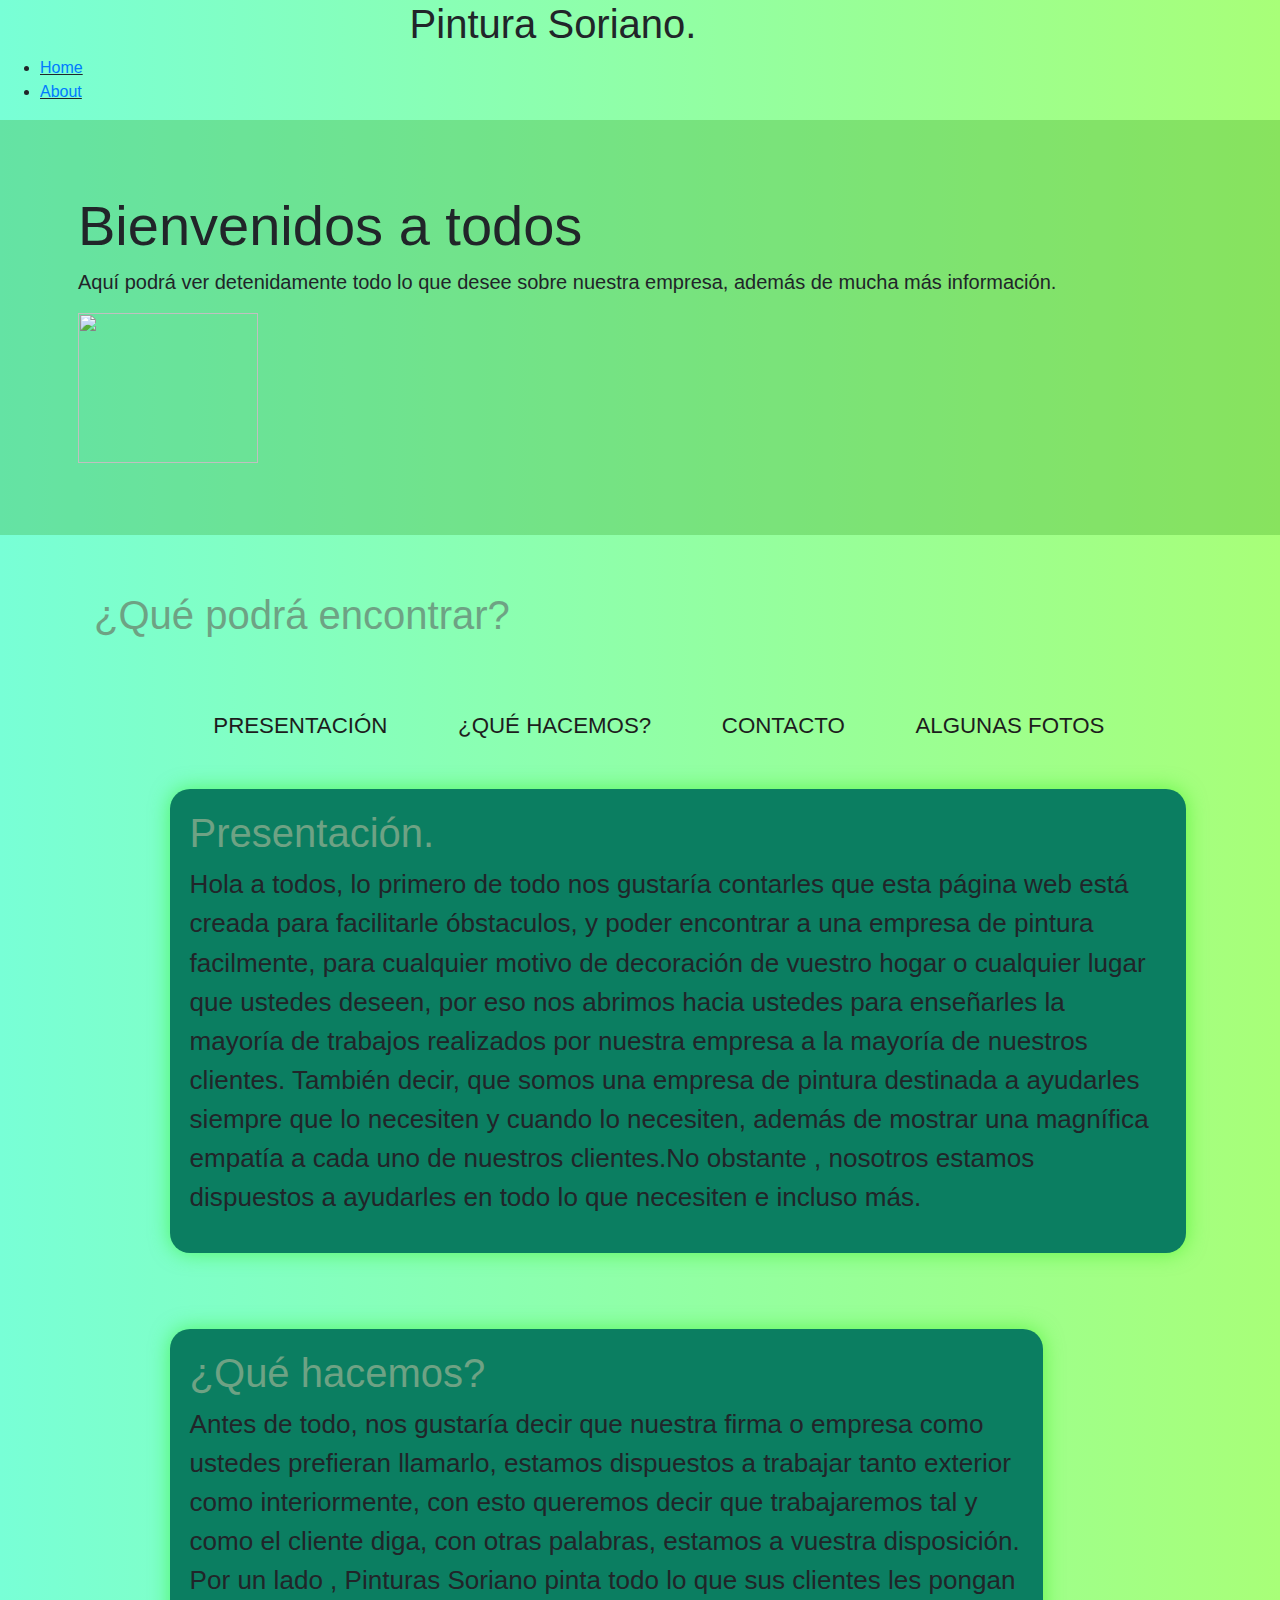
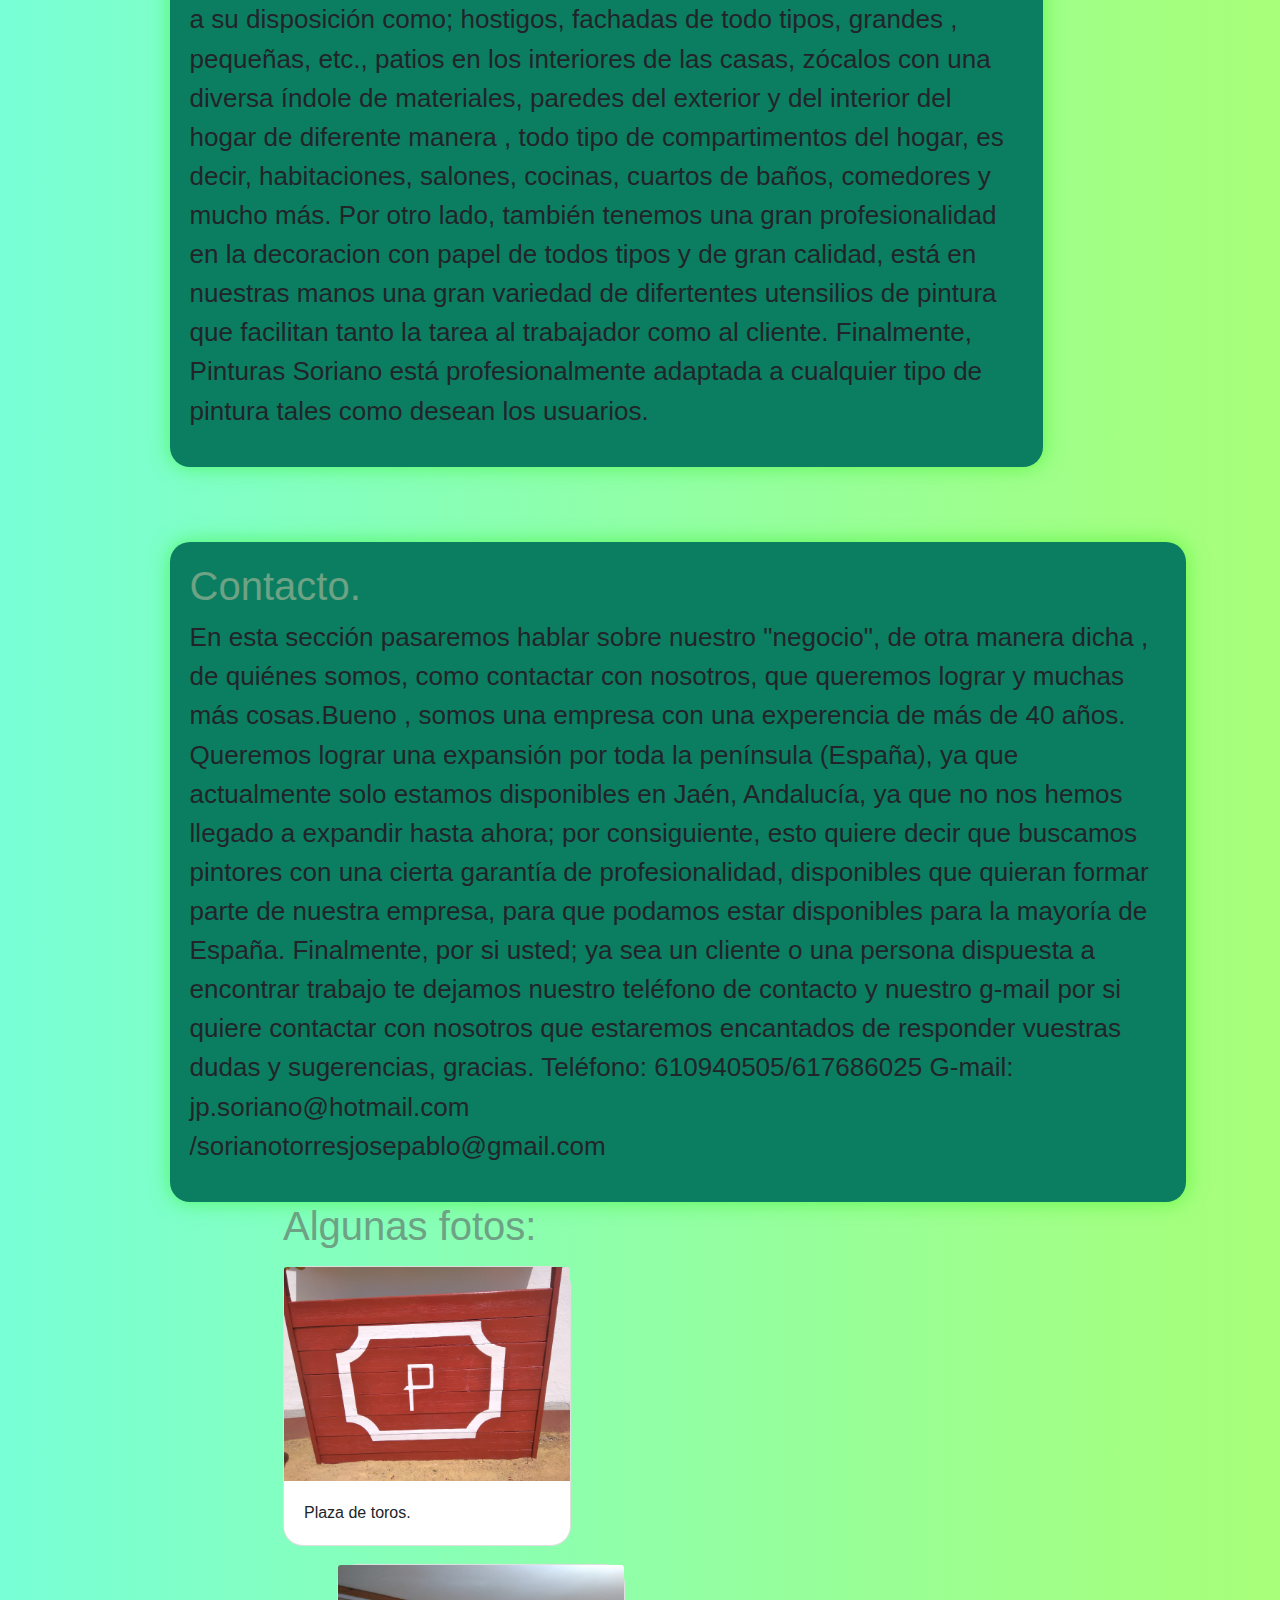
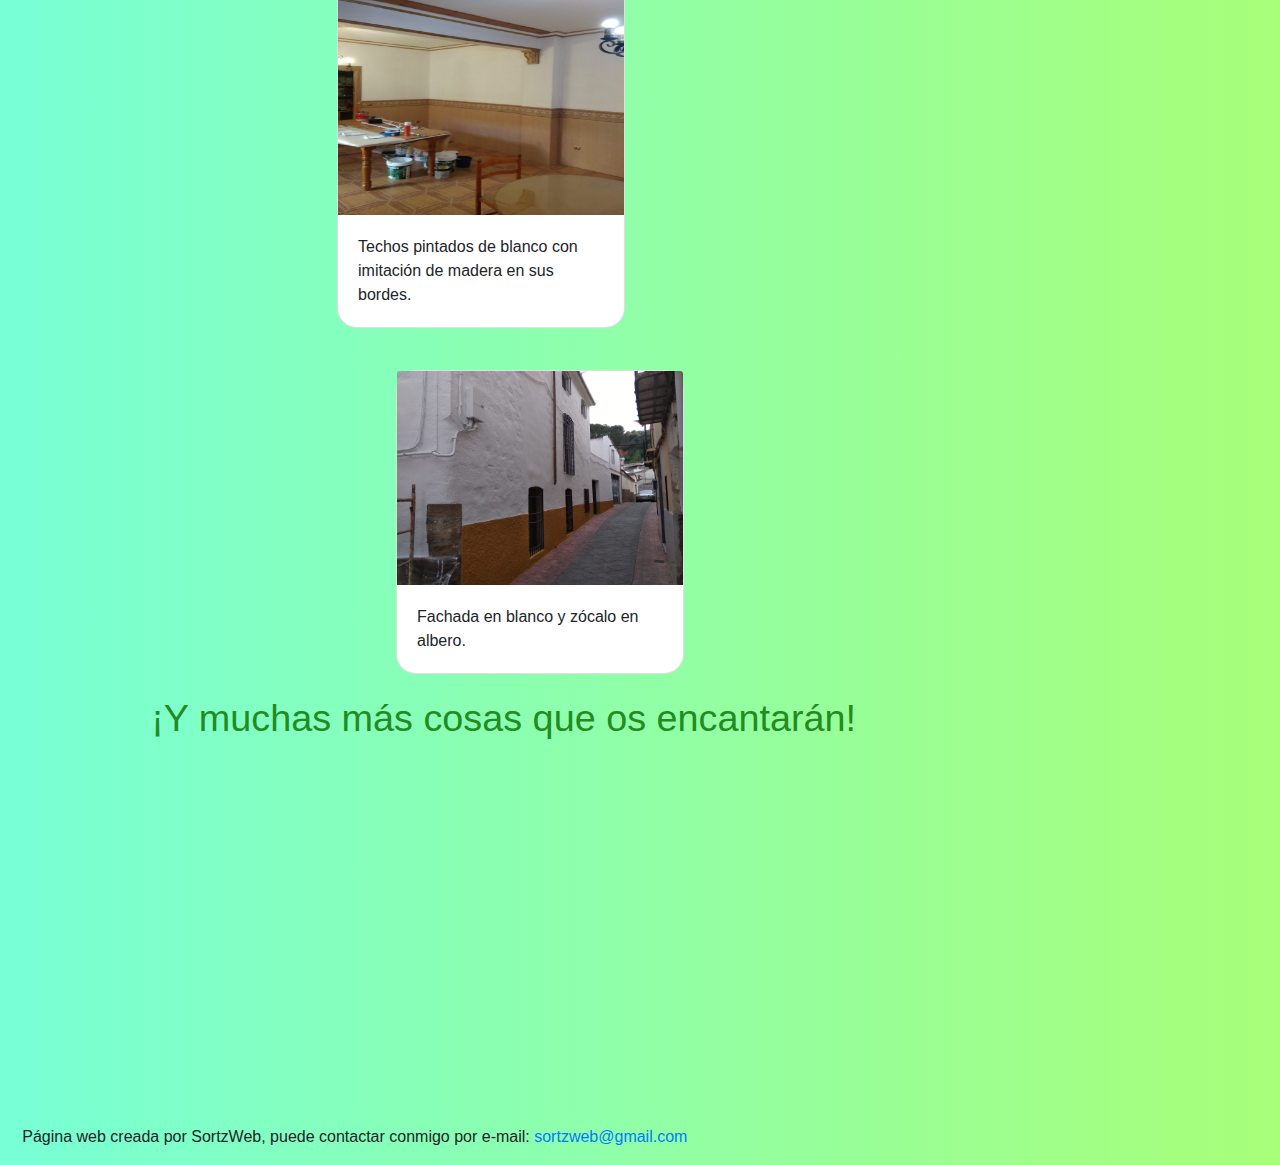
==== index.html @ e59d5210 "Update index.html" ====
<!DOCTYPE html>
<html lang="en">

<head>
    <meta charset="UTF-8">
    <meta name="viewport" content="width=device-width, initial-scale=1.0">
    <meta http-equiv="X-UA-Compatible" content="ie=edge">
    <title>Empresa de Pintura. Pintura Soriano</title>
    <link rel="stylesheet" href="https://stackpath.bootstrapcdn.com/bootstrap/4.3.1/css/bootstrap.min.css"
        integrity="sha384-ggOyR0iXCbMQv3Xipma34MD+dH/1fQ784/j6cY/iJTQUOhcWr7x9JvoRxT2MZw1T" crossorigin="anonymous">
    <link rel="stylesheet" href="static/css/stylesheet2.css">
</head>

<body>
    <div id="contenido">
        <header>
                <div id="title">
                        <h1 style="margin-left: 32vw">Pintura Soriano.</h1>
                </div>
            <nav>
                <ul id="Indice">
                    <li><ins><a href="index.html">Home</a></ins></li>
                    <li><ins><a href="about.html">About</a></ins></li>
                </ul>
            </nav>
        </header>  
    </div>
        <div class="collapse navbar-collapse" id="navbarNav">
            <ul class="navbar-nav ml-auto">
                <li class="nav-item active">
                    <a class="nav-link" href="index.html">Home</a>
                </li>
                <li class="nav-item">
                    <a class="nav-link" href="about.html">About</a>
                </li>
            </ul>
        </div>
    </nav>
    <div class="container-4">
    <div style="background-color: rgba(43, 145, 18, 0.253)" class="jumbotron jumbotron-fluid">
        <div class="container p-2">
            <h1 class="display-4">Bienvenidos a todos</h1>
            <p class="lead">Aquí podrá ver detenidamente todo lo que desee sobre nuestra empresa, además de mucha más
            información.
            </p>
            <img id="Picture6" src="https://mail.google.com/mail/u/0?ui=2&ik=6dd5a98379&attid=0.1&permmsgid=msg-f:1640430578605110797&th=16c3faeb7c72360d&view=fimg&sz=s0-l75-ft&attbid=ANGjdJ_Pv4qBrETMGSO21mYqCPhhj9Gx5BCGwYhBIL88S15S238s8sMmJ6w7oD5BLLBYuFNZfU1z66NKoGl9Lyjohjrxc5P_lz6nUTz4ws2hIXgsyKXEtLELQcTdvwo&disp=emb&realattid=ii_jyox3f0o0" height="150px" width="180px"> 
            
        </div>
    </div>
    <div class="container p-4">
    <body style="background-color: background-color: background: #a8ff78;  /* fallback for old browsers */
    background: -webkit-linear-gradient(to right, #78ffd6, #a8ff78);  /* Chrome 10-25, Safari 5.1-6 */
    background: linear-gradient(to right, #78ffd6, #a8ff78); /* W3C, IE 10+/ Edge, Firefox 16+, Chrome 26+, Opera 12+, Safari 7+ */
    ">
        
    </body>
        <div id="content">
            <nav style="font-family: 'Franklin Gothic Medium', 'Arial Narrow', Arial, sans-serif">
                <hgroup>
                    <h1 style="color: #6EA284">¿Qué podrá encontrar?</h1>
                </hgroup>
                <ul id="Title2">
                    <li id="Title2">PRESENTACIÓN</li>
                    <li id="Title2">¿QUÉ HACEMOS?</li>
                    <li id="Title2">CONTACTO</li>
                    <li id="Title2">ALGUNAS FOTOS</li>
                </ul>
            </nav>
        </div>
        <section>
            <div id="textFi">
                <header>
                    <article>
                        <hgroup>
                            <h1 style="color: #6EA284">Presentación.</h1>
                        </hgroup>
                        <p style="font-family:'Gill Sans', 'Gill Sans MT', Calibri, 'Trebuchet MS', sans-serif" style="size: 0.5 cm">
                            Hola a todos, lo primero de todo nos gustaría contarles que esta página web está creada para
                            facilitarle óbstaculos,
                            y poder encontrar a una empresa de pintura facilmente, para cualquier motivo de decoración de
                            vuestro hogar o cualquier lugar que ustedes
                            deseen, por eso nos abrimos hacia ustedes para enseñarles la mayoría de trabajos realizados por
                            nuestra empresa a la mayoría de nuestros clientes.
                            También decir, que somos una empresa de pintura destinada a ayudarles siempre que lo necesiten y
                            cuando lo necesiten, además de mostrar
                            una magnífica empatía a cada uno de nuestros clientes.No obstante , nosotros estamos dispuestos
                            a ayudarles en todo lo que necesiten e incluso más.
                        </p>
                    </article>
                </header>

            </div>
        
        </section>
        <section>
            <div id="textSe">
                <header>
                    <article>
                        <hgroup>
                            <h1 style="color: #6EA284">¿Qué hacemos?</h1>
                        </hgroup>
                        <p style="font-family:'Gill Sans', 'Gill Sans MT', Calibri, 'Trebuchet MS', sans-serif" style="size: 0.5 cm">
                            Antes de todo, nos gustaría decir que nuestra firma o empresa como ustedes prefieran llamarlo,
                            estamos dispuestos a trabajar tanto
                            exterior como interiormente, con esto queremos decir que trabajaremos tal y como el cliente
                            diga, con otras palabras, estamos a vuestra disposición.
                            Por un lado , Pinturas Soriano pinta todo lo que sus clientes les pongan a su disposición como;
                            hostigos, fachadas de todo tipos,
                            grandes , pequeñas, etc., patios en los interiores de las casas, zócalos con una diversa índole
                            de materiales, paredes del exterior y del interior del hogar
                            de diferente manera , todo tipo de compartimentos del hogar, es decir, habitaciones, salones,
                            cocinas, cuartos de baños, comedores y mucho más.
                            Por otro lado, también tenemos una gran profesionalidad en la decoracion con papel de todos
                            tipos y de gran calidad, está en nuestras manos una gran
                            variedad de difertentes utensilios de pintura que facilitan tanto la tarea al trabajador como al
                            cliente.
                            Finalmente, Pinturas Soriano está profesionalmente adaptada a cualquier tipo de pintura tales
                            como desean los usuarios.
                        </p>

                    </article>
                </header>

            </div>
        </section>
        <section>
            <div id="textTh">
                <article>
                    <hgroup>
                        <h1 style="color: #6EA284">Contacto.</h1>
                    </hgroup>
                    <p style="font-family:'Gill Sans', 'Gill Sans MT', Calibri, 'Trebuchet MS', sans-serif" style="size: 0.5 cm">
                        En esta sección pasaremos hablar sobre nuestro "negocio", de otra manera dicha , de quiénes somos, como contactar
                        con nosotros, que queremos lograr y muchas más cosas.Bueno , somos una empresa con una experencia de más de 40 años.
                        Queremos lograr una expansión por toda la península (España), ya que actualmente solo estamos disponibles en Jaén, Andalucía, ya 
                        que no nos hemos llegado a expandir hasta ahora; por consiguiente, esto quiere decir que buscamos pintores con una cierta garantía de profesionalidad,
                        disponibles que quieran formar parte de nuestra empresa, para que podamos estar disponibles para
                        la mayoría de España.
                        Finalmente, por si usted; ya sea un cliente o una persona dispuesta a encontrar trabajo te dejamos nuestro teléfono de contacto y nuestro
                        g-mail por si quiere contactar con nosotros que estaremos encantados de responder vuestras dudas y sugerencias, gracias.
                        Teléfono: 610940505/617686025     G-mail: jp.soriano@hotmail.com<br/>/sorianotorresjosepablo@gmail.com

                    </p>
                </article>

            </div>
        </section>
        <section>
            <div id="Media1">
                <article>
                    <hgroup >
                        <h1 style="color: #6EA284">Algunas fotos:</h1>
                    </hgroup>
                    <p id="Mediafinal">
                            <div id="Media9" class="card" style="width: 18rem;">
                                    <img src="imagenes_web/PHOTO-2019-07-28-17-07-45.jpg" class="card-img-top" alt="...">
                                        <div class="card-body" >
                                            <p class="card-text">Plaza de toros.</p>
                            </div>
                            </div>
                        
                            </div>
                            <div id="Media4" class="card" style="width: 18rem;">
                                    <img src="imagenes_web/PHOTO-2019-07-28-17-07-47 (2).jpg" class="card-img-top" alt="..." height="250px" width="90px">
                                        <div class="card-body" >
                                            <p class="card-text">Techos pintados de blanco con imitación de madera en sus bordes.</p>
                                        </div>
                            </div>
                        </div>
                        <div id="Media5" class="card" style="width: 18rem;">
                                <img src="imagenes_web/PHOTO-2019-07-28-17-07-47.jpg" class="card-img-top" alt="...">
                                    <div class="card-body" >
                                        <p class="card-text">Fachada en blanco y zócalo en albero.</p>
                                    </div>
                        </div>
                    </p>
                    <p id="Final3">¡Y muchas más cosas que os encantarán!</p>
                </article>
            </div>
        </section>
        <aside style="margin-top: 10cm">
                <p style="margin-left: 2.5ch">Página web creada por SortzWeb, puede contactar conmigo por e-mail: <a href="/">sortzweb@gmail.com</a></p>
        </aside>
</body>

</html>
---- static/css/stylesheet2.css ----
#Title2
{
    margin-right: 2ch;
    margin-left: 3.2ch;
    margin-top: 2.5ch;
    margin-bottom: 1.89ch;
    color: #1d1d1d;
    cursor: pointer;
    font-size: 0.59cm;
    display: inline-block;
}

#textFi
{
    font-family: 'Lucida Sans', 'Lucida Sans Regular', 'Lucida Grande', 'Lucida Sans Unicode', Geneva, Verdana, sans-serif;
    font-size: 0.69cm;
    width: 80%px;
    height: 80%px;
    background-color: rgb(11, 126, 97);
    margin-left: 2cm;
    text-align: left;
    border-radius: 20px;
    padding: 20px;
    box-shadow: 0px 0px 20px rgba(36, 238, 9, 0.5);

}
#textSe
{
    font-family: 'Lucida Sans', 'Lucida Sans Regular', 'Lucida Grande', 'Lucida Sans Unicode', Geneva, Verdana, sans-serif;
    font-size: 0.69cm;
    width: 80%;
    height: 80%;
    background-color: rgb(11, 126, 97);
    margin-left: 2cm;
    text-align: left;
    border-radius: 20px;
    padding: 20px;
    box-shadow: 0px 0px 20px rgba(36, 238, 9, 0.5);    margin-top: 2cm;
    margin-bottom: 2cm;
}


#textTh
{
    font-family: 'Lucida Sans', 'Lucida Sans Regular', 'Lucida Grande', 'Lucida Sans Unicode', Geneva, Verdana, sans-serif;
    font-size: 0.69cm;
    width: 80%px;
    height: 80%px;
    background-color: rgb(11, 126, 97);
    margin-left: 2cm;
    text-align: left;
    border-radius: 20px;
    padding: 20px;
    box-shadow: 0px 0px 20px rgba(36, 238, 9, 0.5);
}

#Picture5
{
    margin: 0 auto;
}

#Picture6
{
     

    top: 7vw;
    right: 9vh;

}
#Media1
{
    margin-left: 5cm;
    border-radius: 20px;
}

#Media2
{
    margin-left: 7cm;
    position: absolute;
    top: 234vw;
    left: 250vh;
    margin-left: 44vh;
    border-radius: 20px;
}
#Media3
{
    position: absolute;
    top: 2697.05px;
    left: 766px;
    border-radius: 20px;
}
#Media4
{
    margin-top: 2ch;
    border-radius: 20px;
    margin-left: 27vh;
}
#Media5
{
    margin-left: 44vh;
    margin-top: 2ch;
    border-radius: 20px;
}
#Media6
{
    position: absolute;
    top: 3065.05px;
    left: 769px;
    border-radius: 20px;
}
#Media7
{
    position: absolute;
    top:3380px;
    left: 320px;
    margin-top: 2ch;
    border-radius: 20px;
}
#Media8
{
    position: absolute;
    top: 3380px;
    left: 769px;
    margin-top: 2ch;
    border-radius: 20px;
}
#Media9
{
    border-radius: 20px;
}
#Mediafinal
{
    margin-left: 20cm;
}
#Final3
{
    font-family: -apple-system, BlinkMacSystemFont, 'Segoe UI', Roboto, Oxygen, Ubuntu, Cantarell, 'Open Sans', 'Helvetica Neue', sans-serif;
    color: forestgreen;
    margin-left: 4cm;
    font-size: 1cm;
    top: 600vh;
    left: 25vw;
}
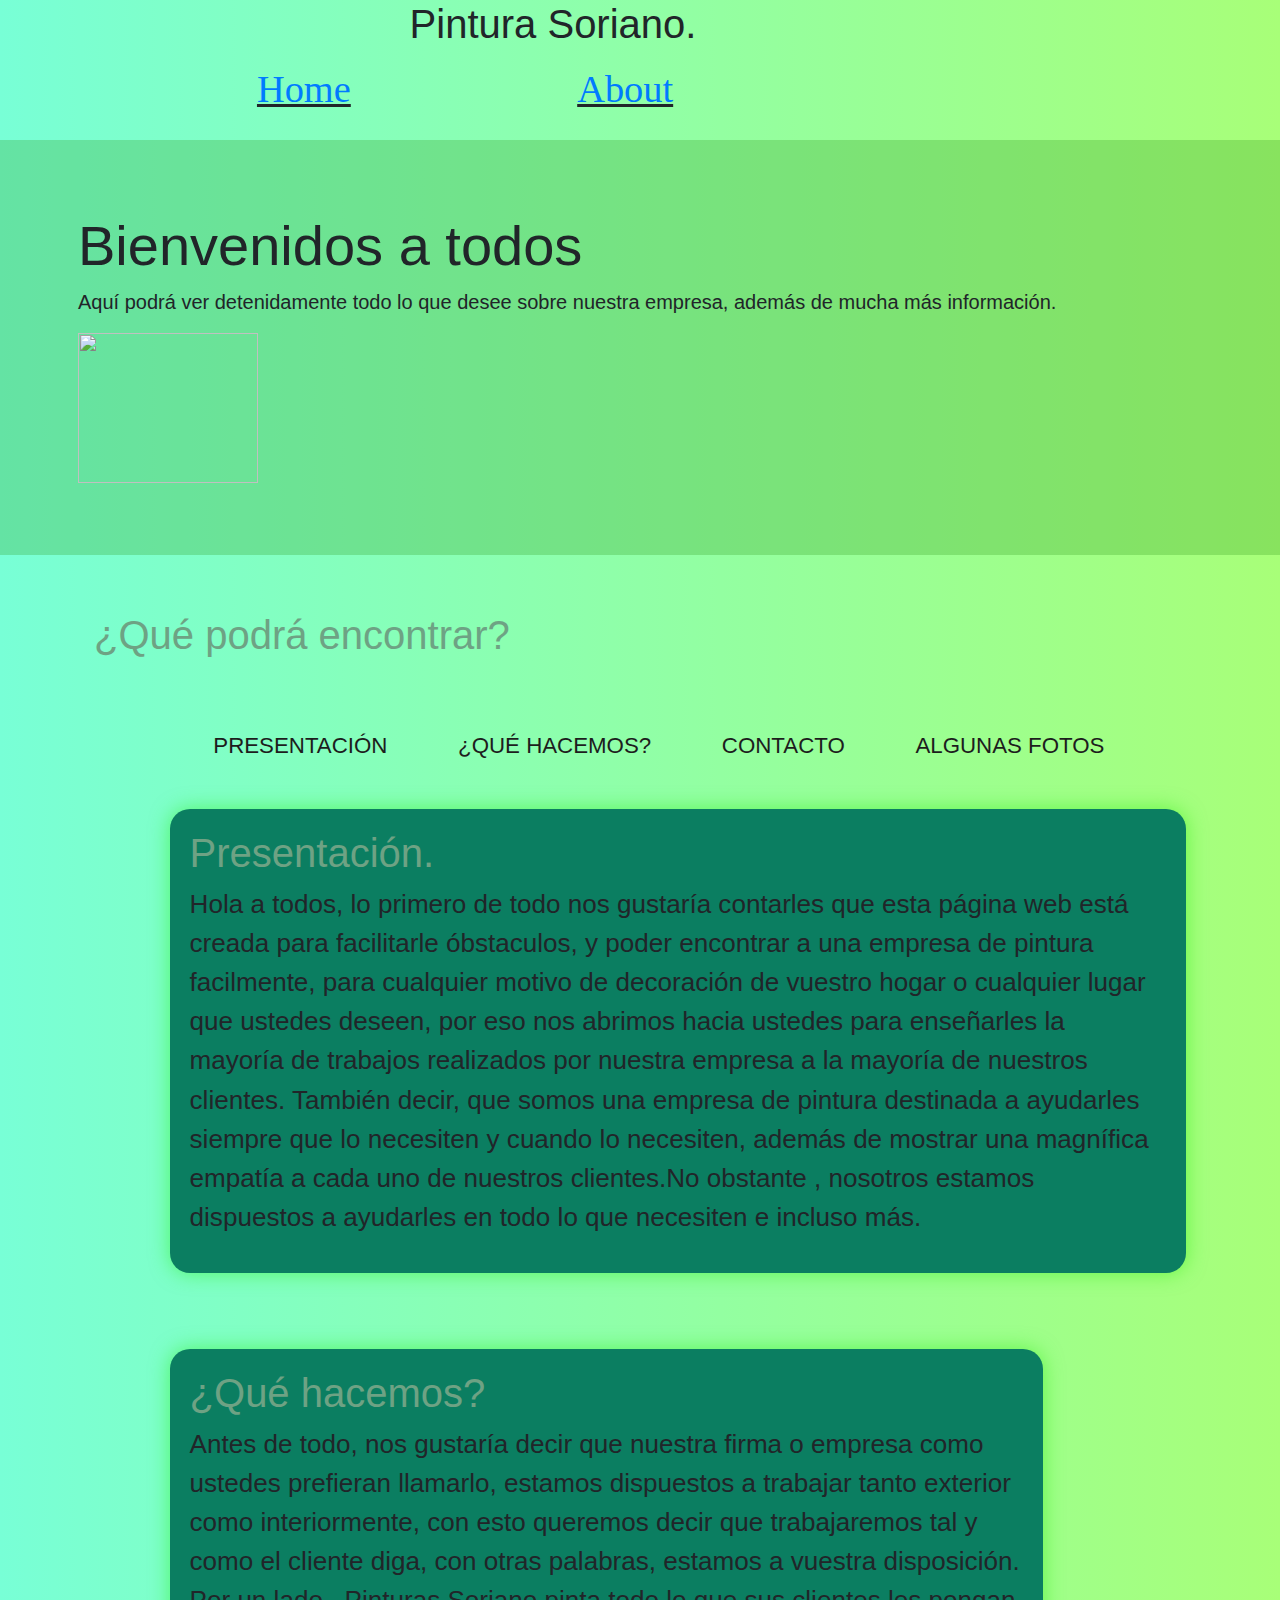
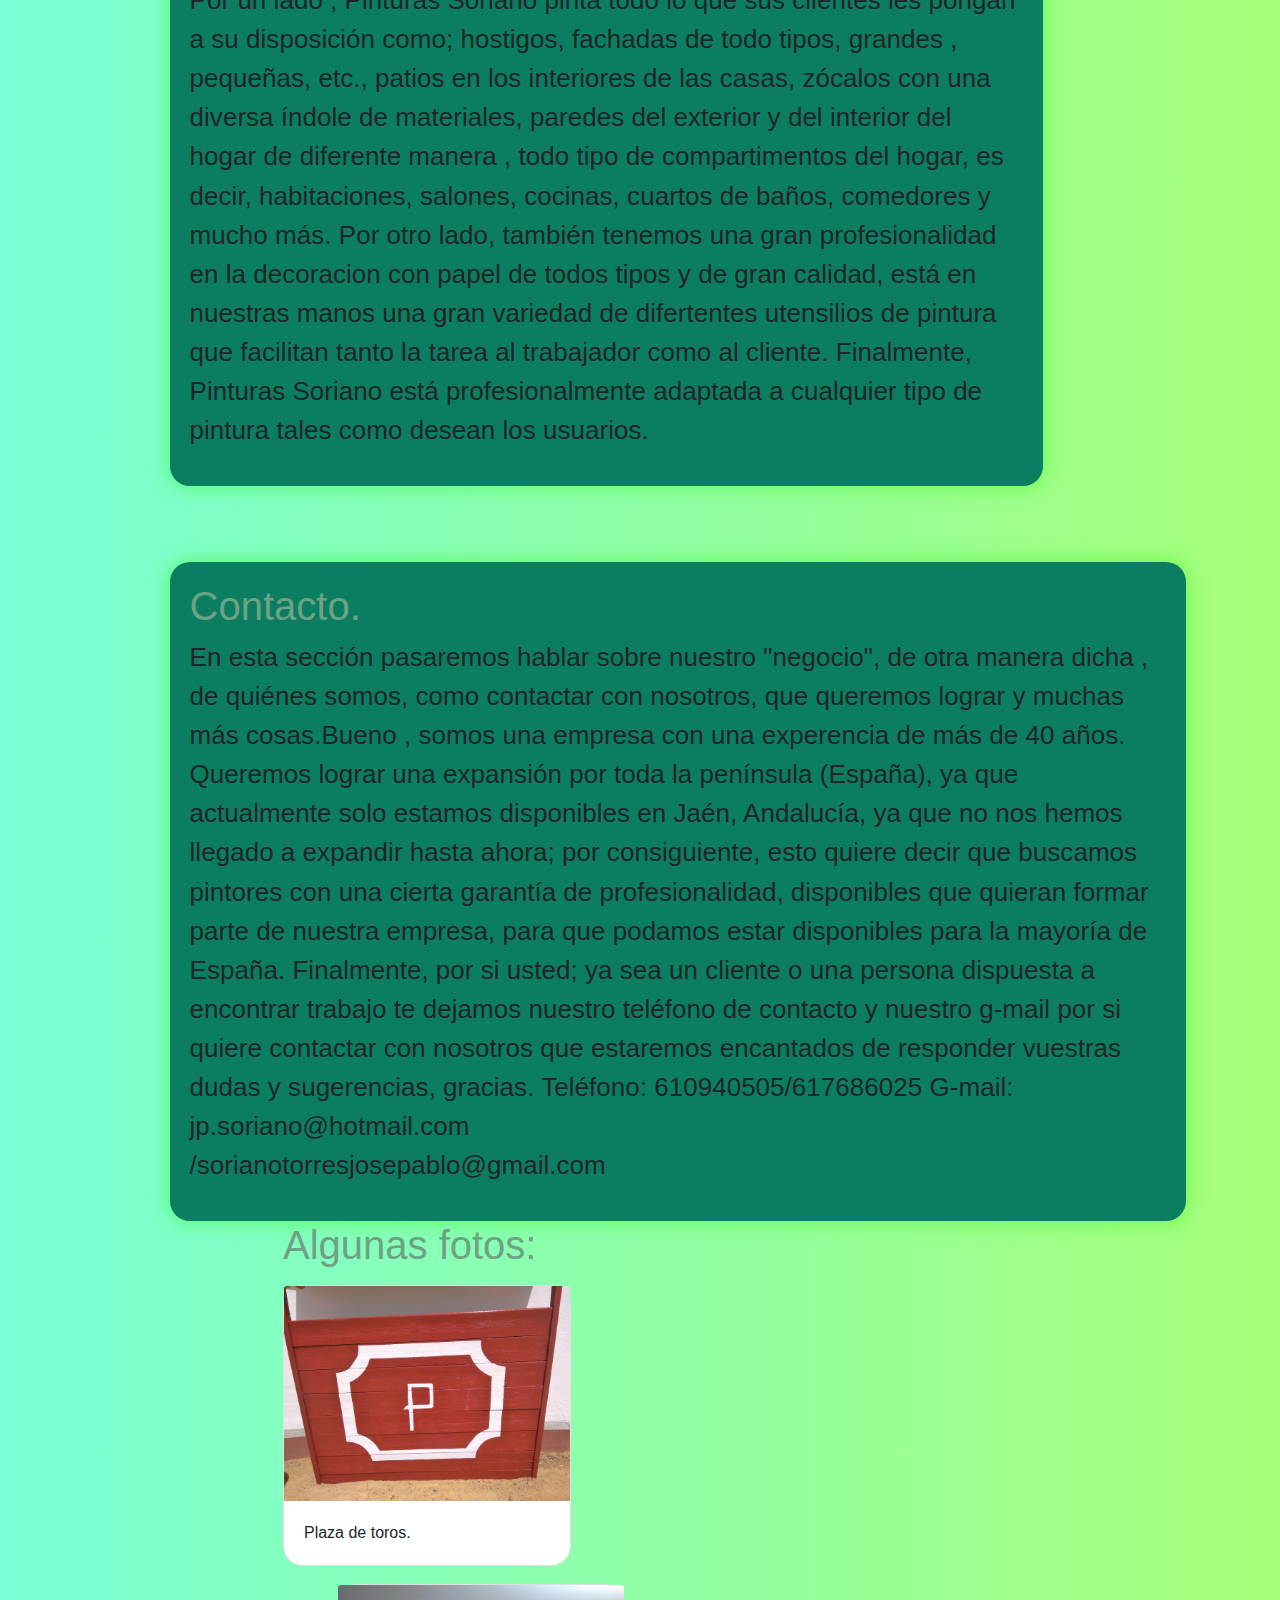
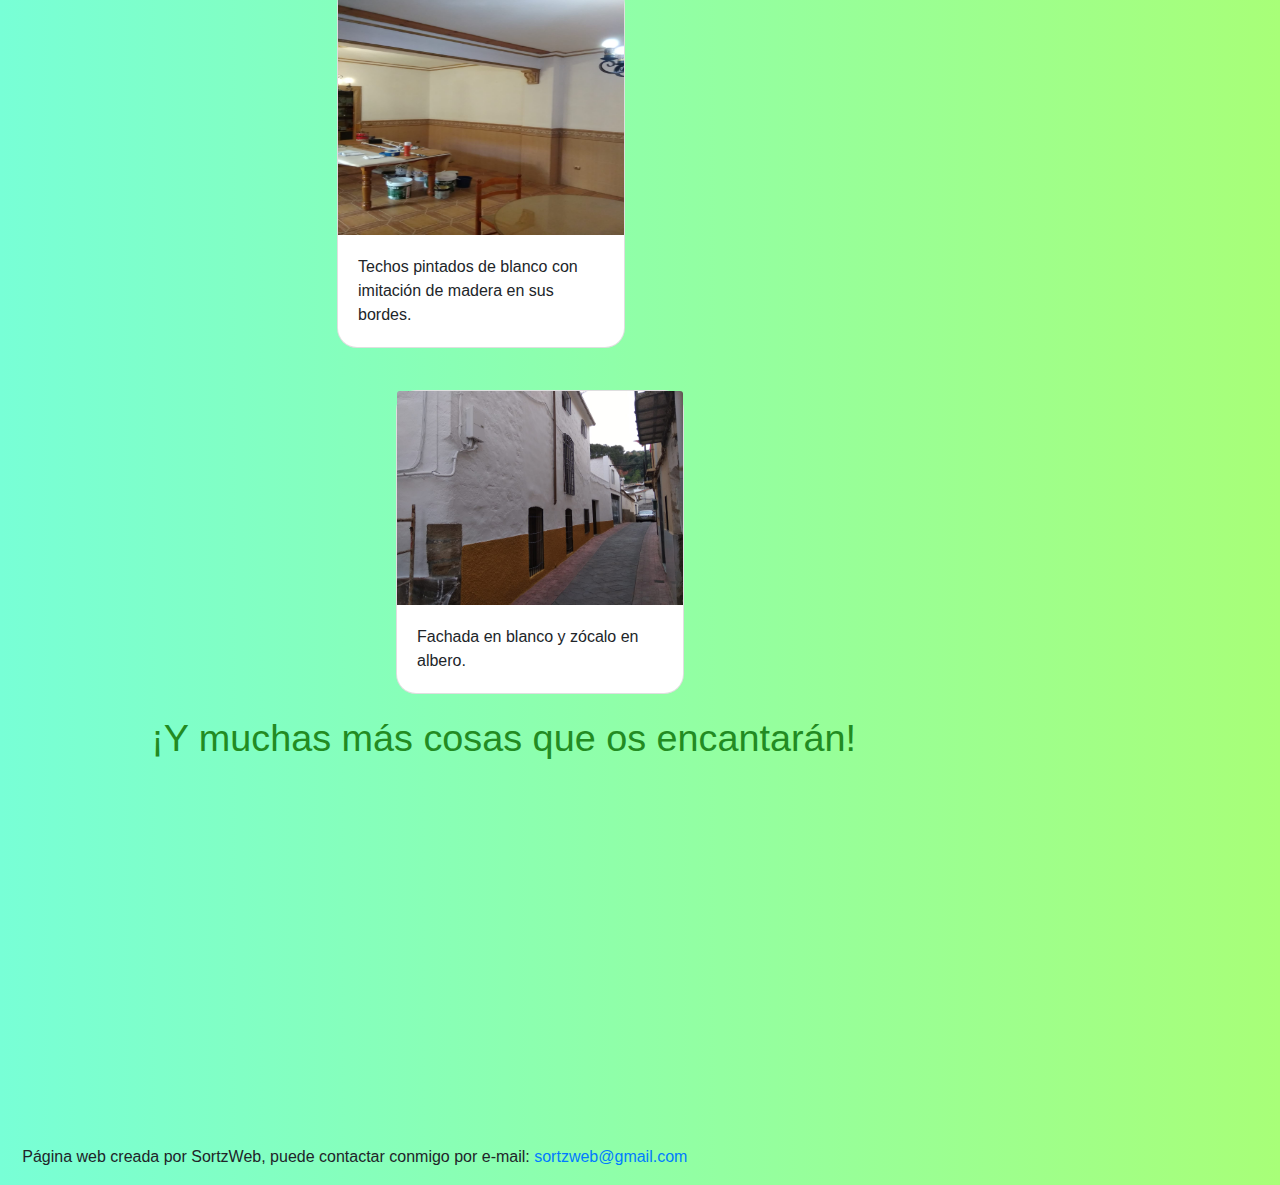
==== commit 67b668ce: "Update index.html" ====
--- a/index.html
+++ b/index.html
@@ -18,7 +18,7 @@
                         <h1 style="margin-left: 32vw">Pintura Soriano.</h1>
                 </div>
             <nav>
-                <ul id="Indice">
+                <ul id="Indice" style="display:inline-block">
                     <li><ins><a href="index.html">Home</a></ins></li>
                     <li><ins><a href="about.html">About</a></ins></li>
                 </ul>
--- a/static/css/stylesheet2.css
+++ b/static/css/stylesheet2.css
@@ -54,6 +54,19 @@
     border-radius: 20px;
     padding: 20px;
     box-shadow: 0px 0px 20px rgba(36, 238, 9, 0.5);
+}
+body div header nav ul li
+{
+    font-size: 3vw;
+    display: inline-block;
+    cursor: pointer;
+    margin-left: 16.56vw;
+    font-family: fantasy;
+    padding: 5px;
+    transition: all 0.5s linear;
+    -webkit-transition:all 0.5s linear;
+    -moz-transition: all 0.5s linear;
+    -o-transition: all 0.5s linear;
 }
 
 #Picture5
@@ -142,4 +155,4 @@
     font-size: 1cm;
     top: 600vh;
     left: 25vw;
-}+}
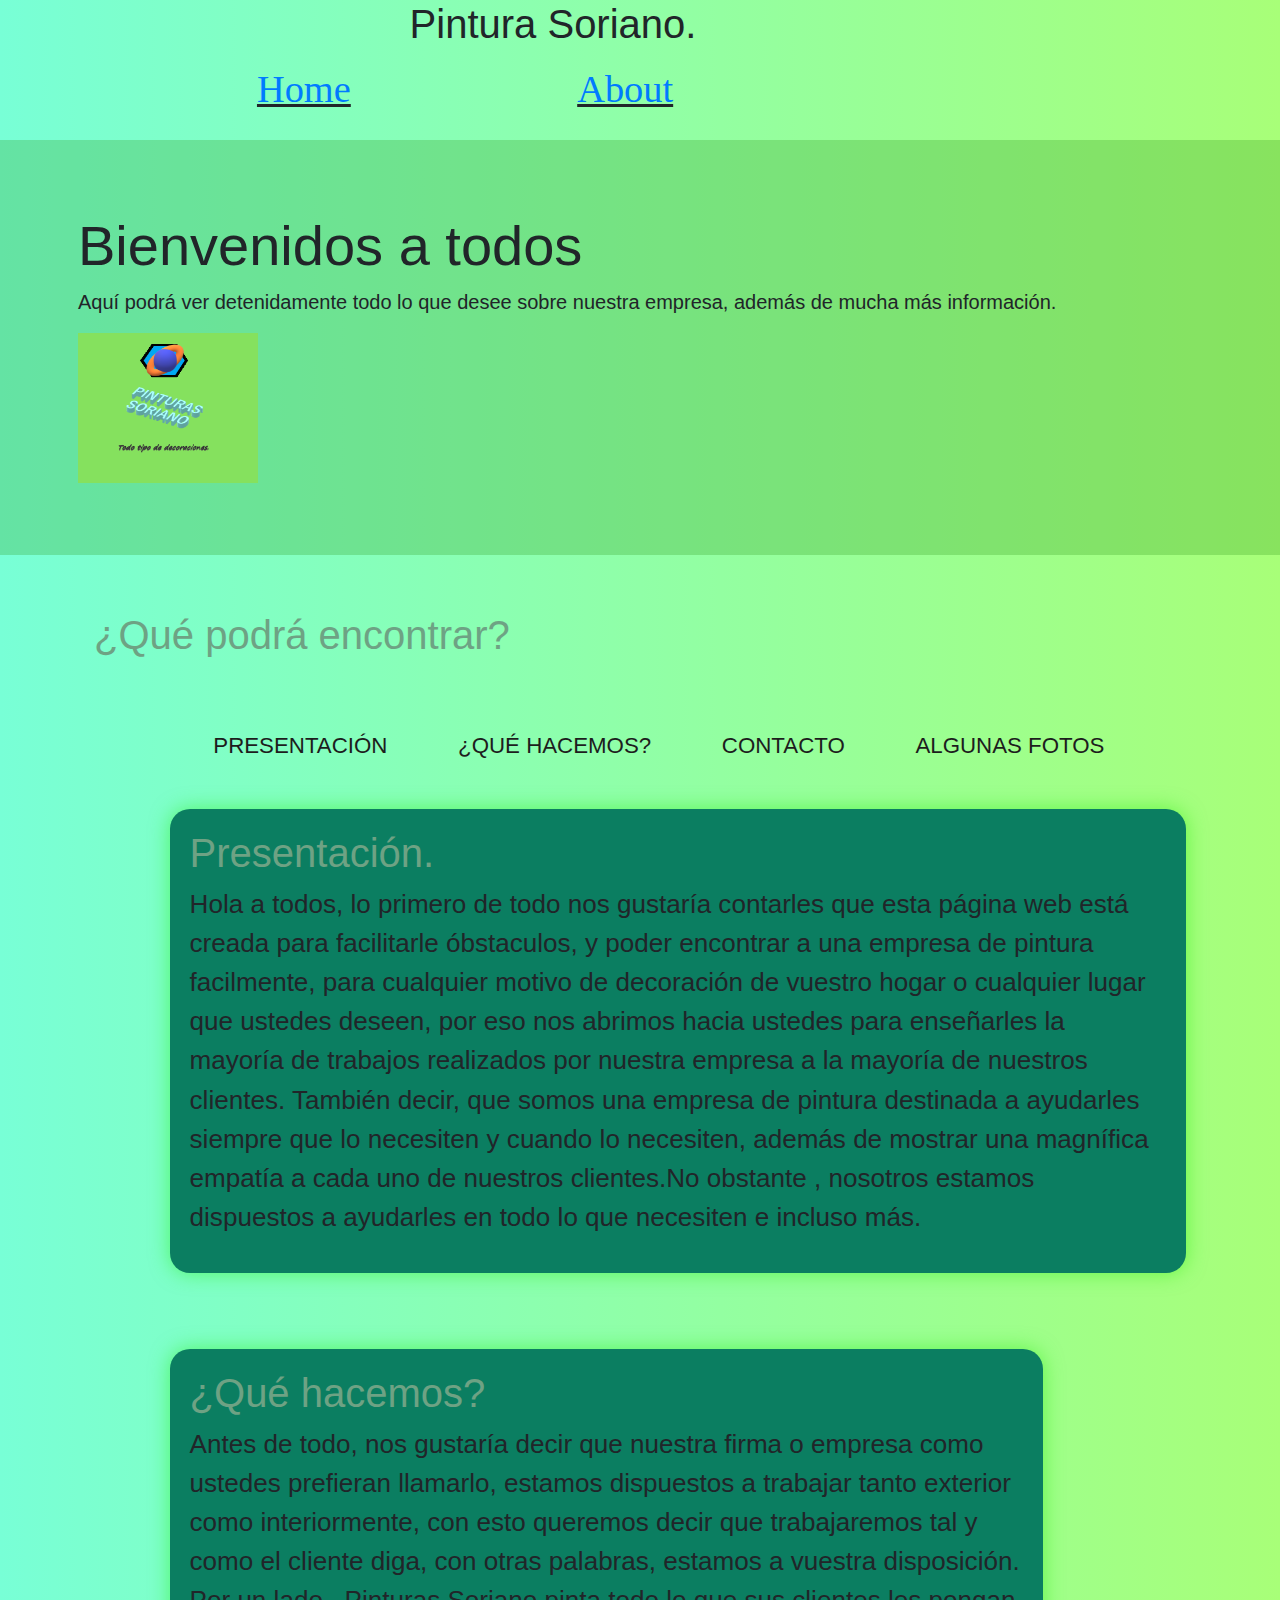
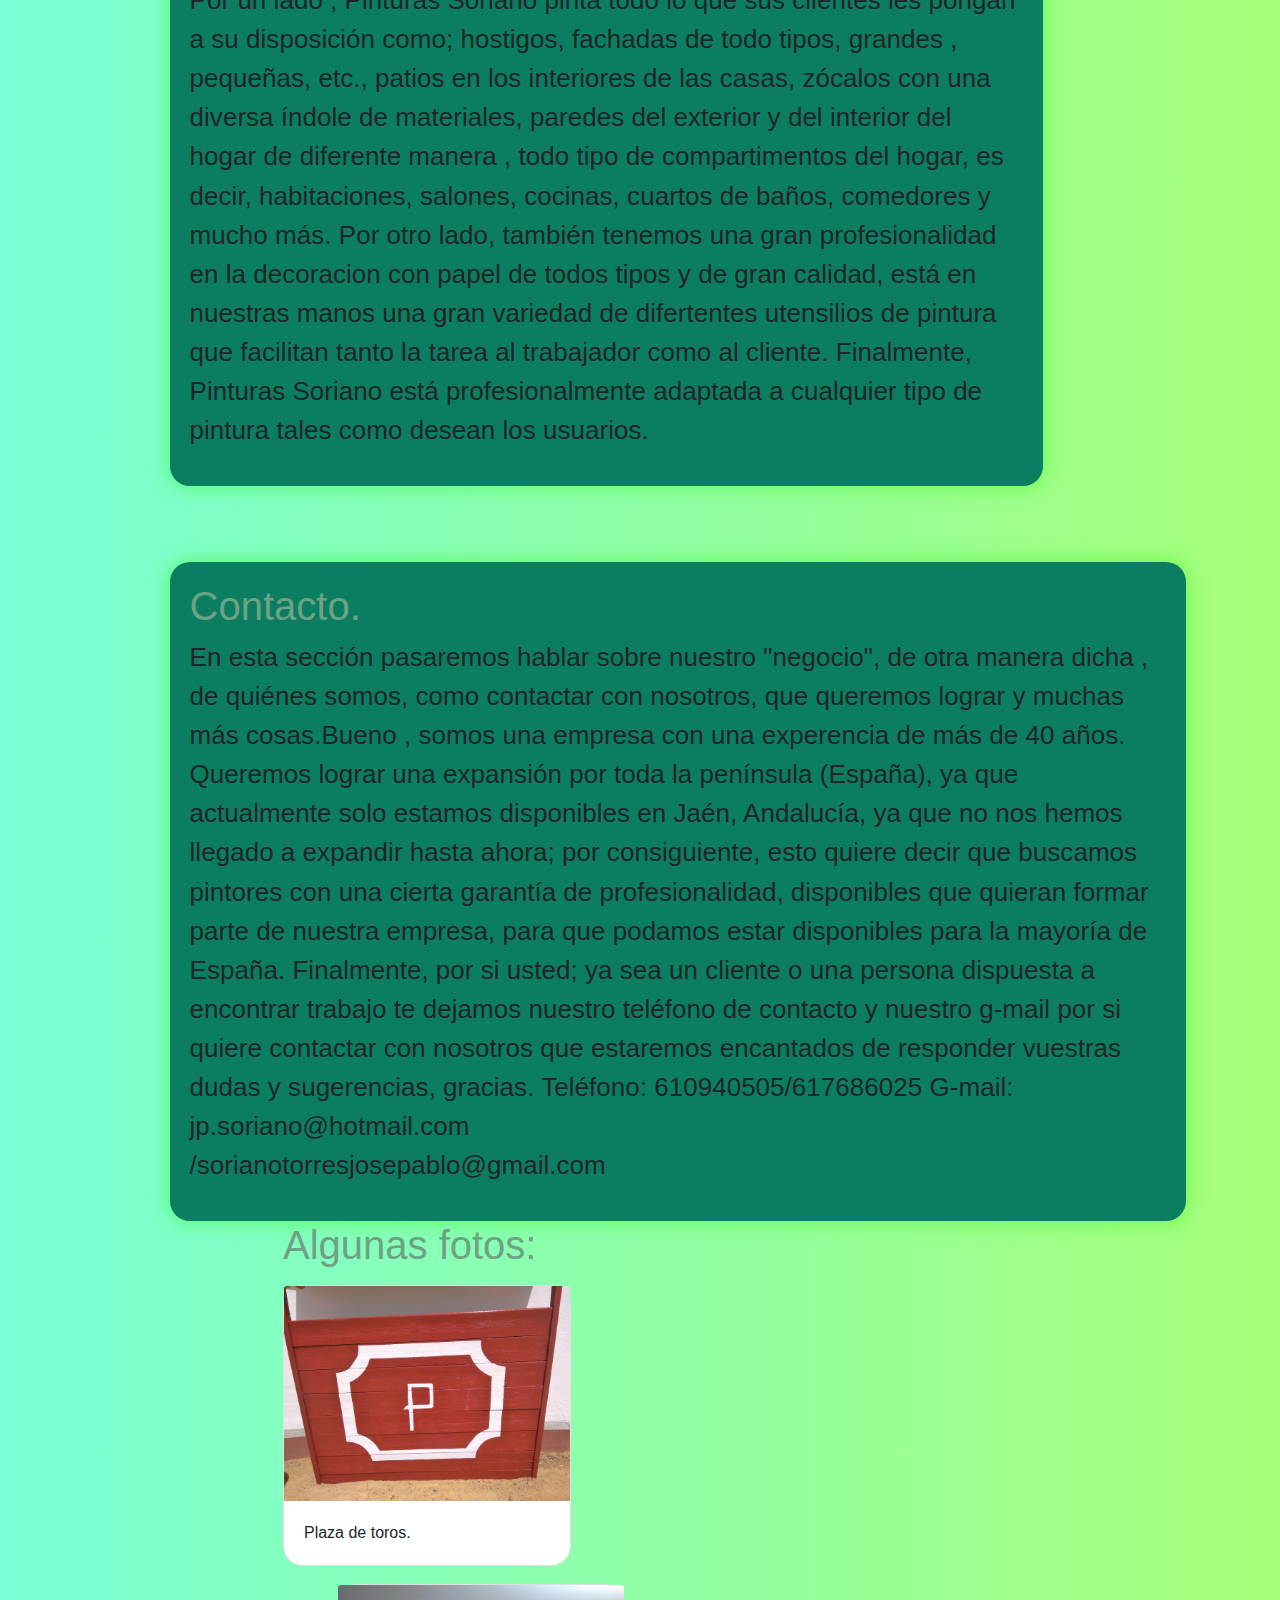
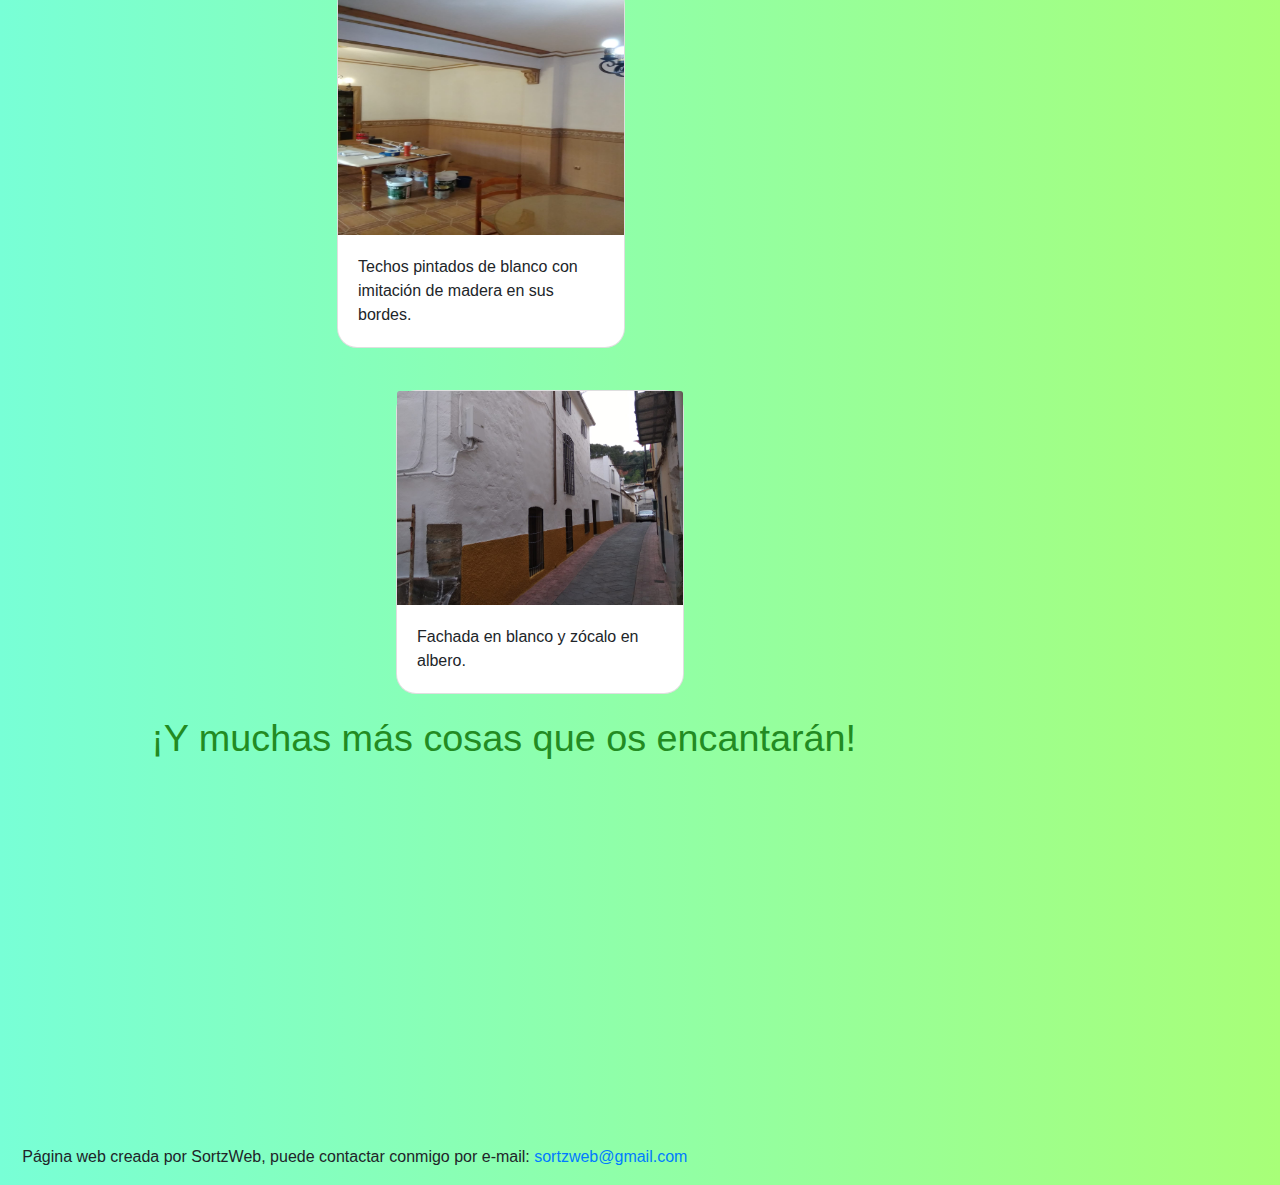
==== commit 464adf75: "Update index.html" ====
--- a/index.html
+++ b/index.html
@@ -43,7 +43,7 @@
             <p class="lead">Aquí podrá ver detenidamente todo lo que desee sobre nuestra empresa, además de mucha más
             información.
             </p>
-            <img id="Picture6" src="https://mail.google.com/mail/u/0?ui=2&ik=6dd5a98379&attid=0.1&permmsgid=msg-f:1640430578605110797&th=16c3faeb7c72360d&view=fimg&sz=s0-l75-ft&attbid=ANGjdJ_Pv4qBrETMGSO21mYqCPhhj9Gx5BCGwYhBIL88S15S238s8sMmJ6w7oD5BLLBYuFNZfU1z66NKoGl9Lyjohjrxc5P_lz6nUTz4ws2hIXgsyKXEtLELQcTdvwo&disp=emb&realattid=ii_jyox3f0o0" height="150px" width="180px"> 
+            <img id="Picture6" src="imagenes_web/logo5.png" height="150px" width="180px"> 
             
         </div>
     </div>
--- a/static/css/stylesheet2.css
+++ b/static/css/stylesheet2.css
@@ -59,6 +59,7 @@
 {
     font-size: 3vw;
     display: inline-block;
+    margin= auto;
     cursor: pointer;
     margin-left: 16.56vw;
     font-family: fantasy;
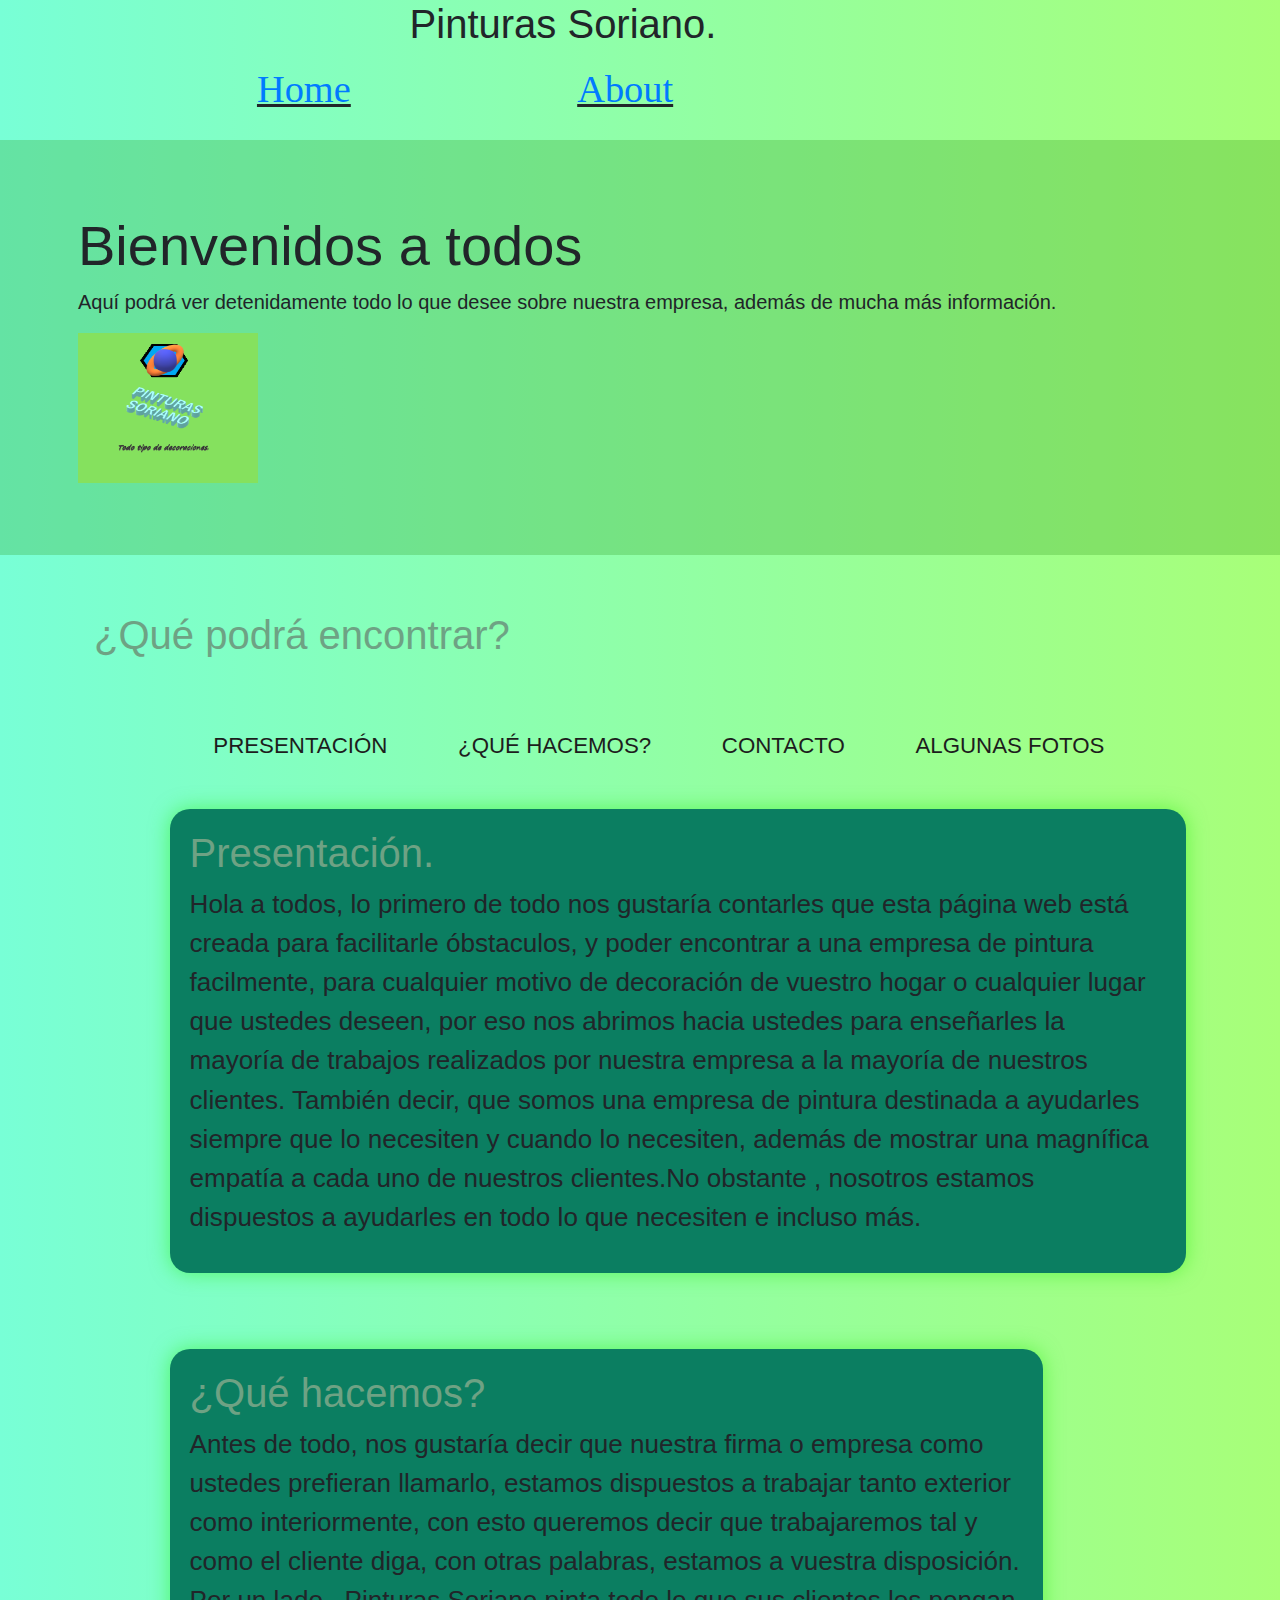
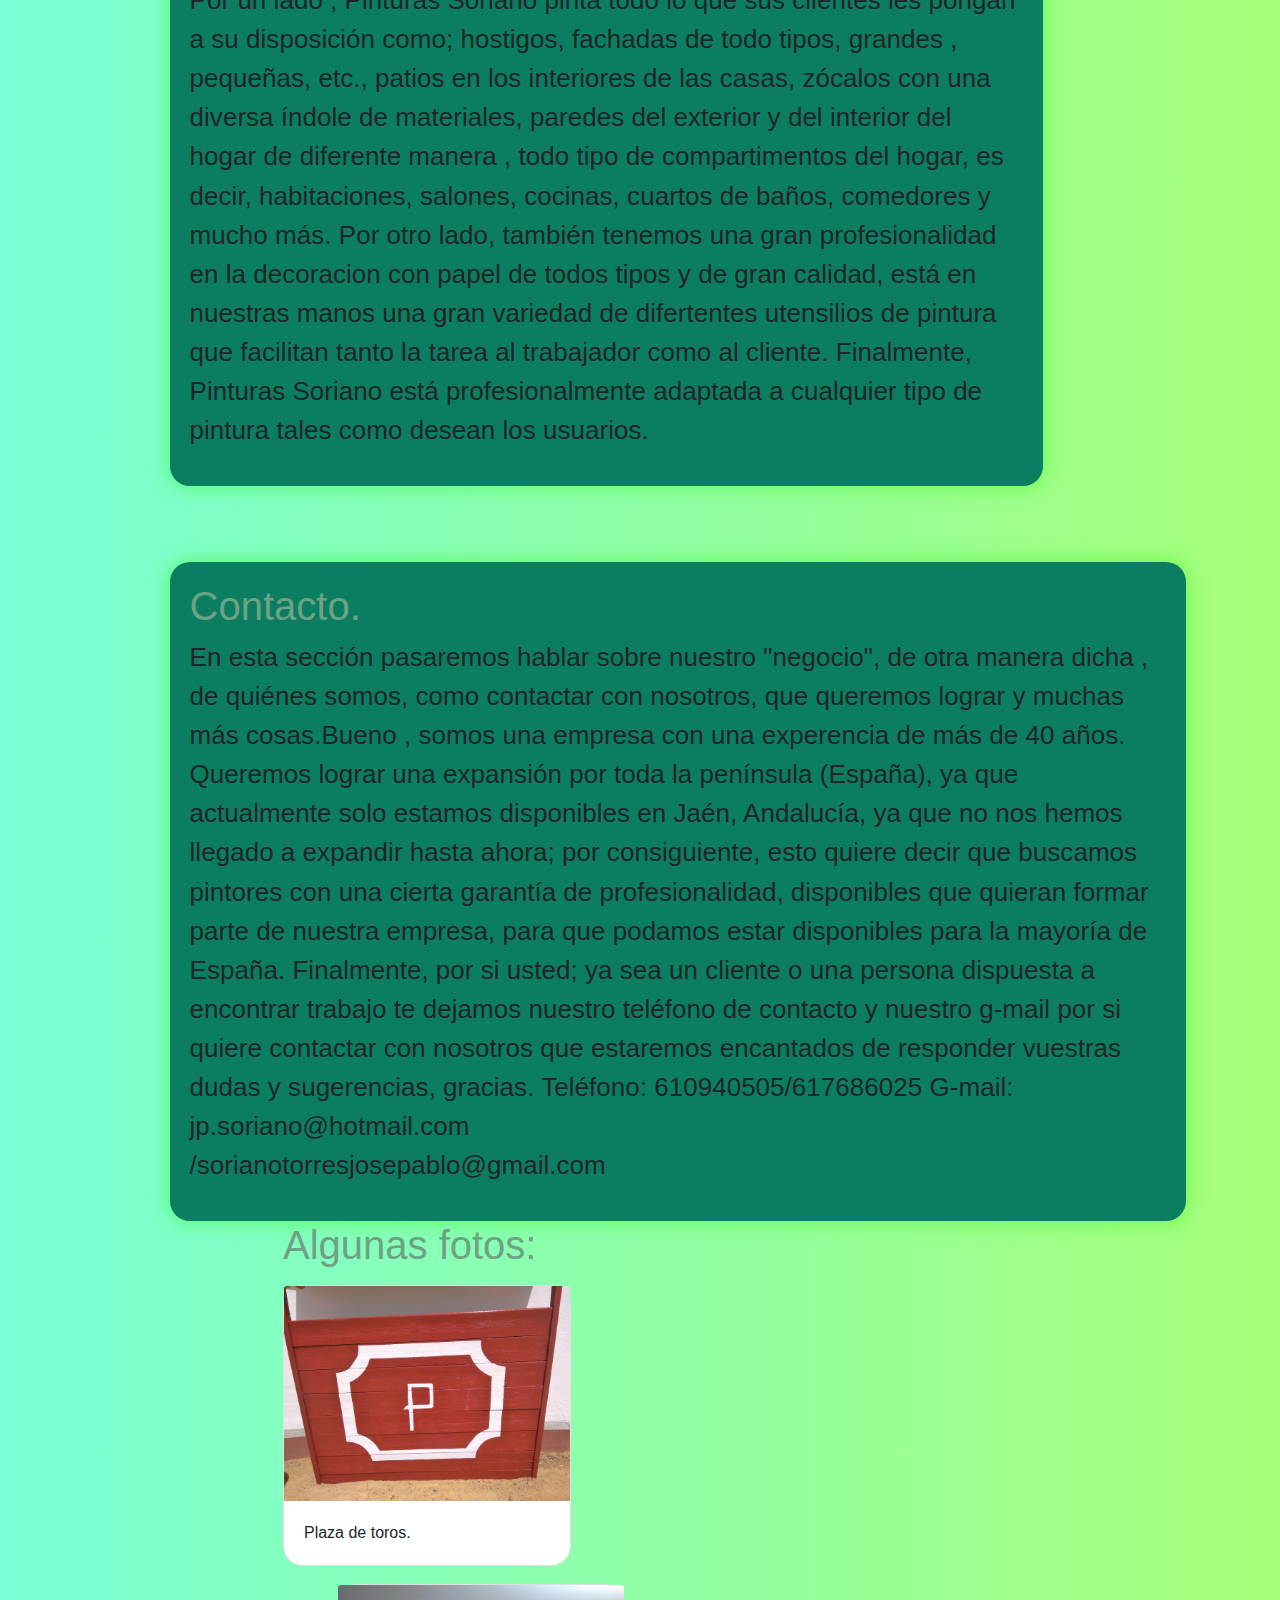
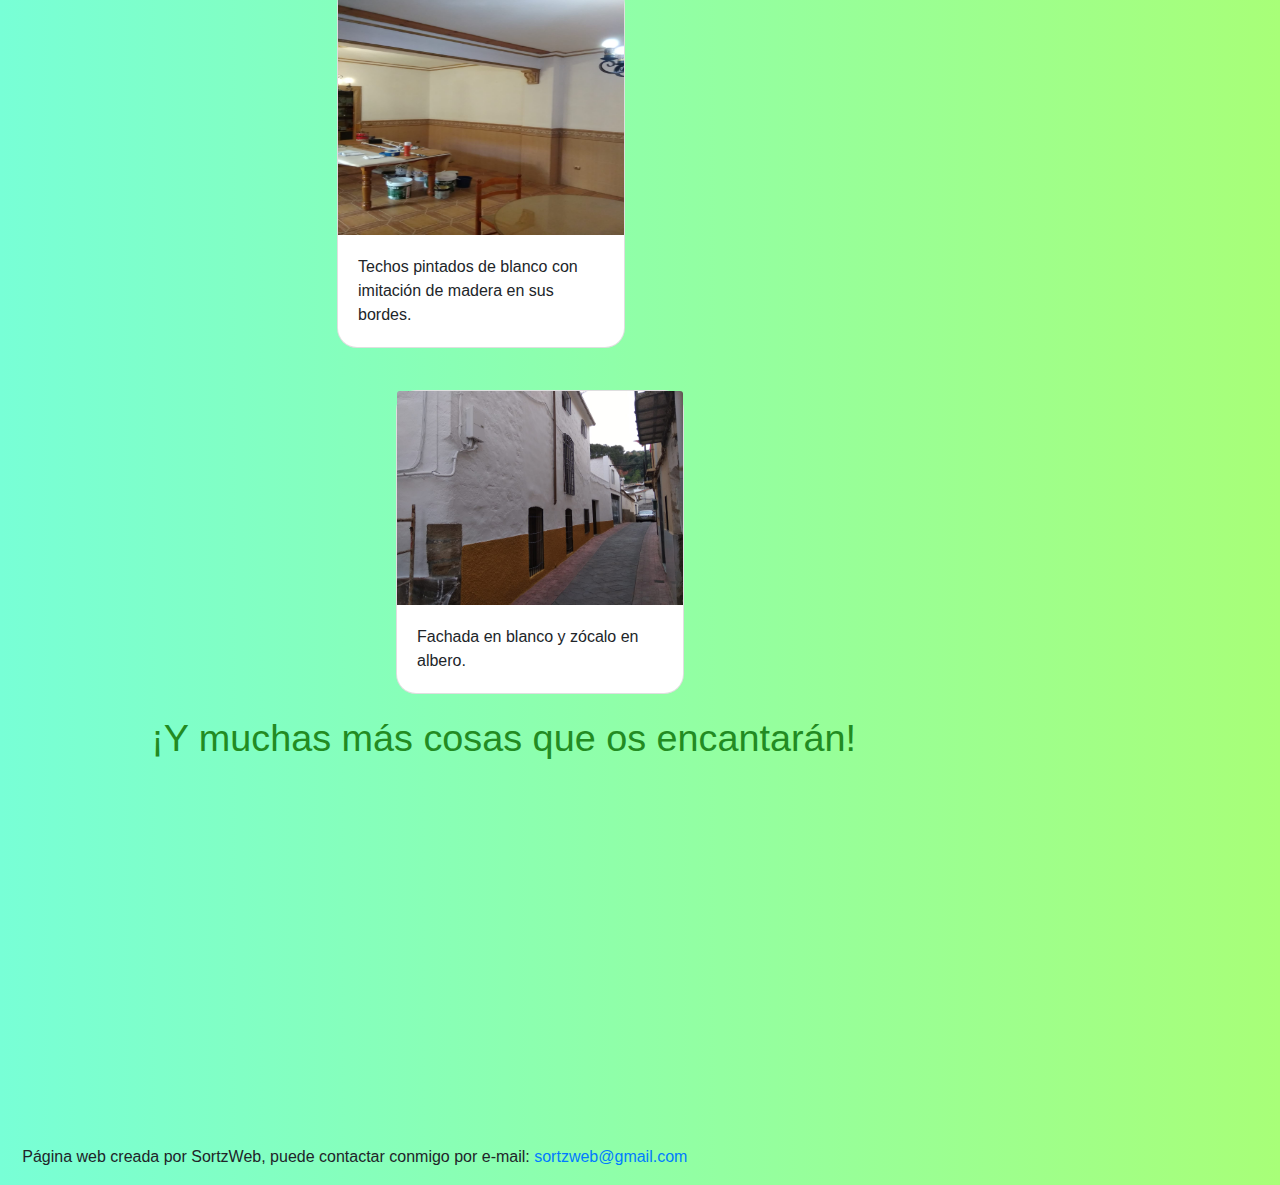
==== commit 79837cbe: "Update index.html" ====
--- a/index.html
+++ b/index.html
@@ -15,7 +15,7 @@
     <div id="contenido">
         <header>
                 <div id="title">
-                        <h1 style="margin-left: 32vw">Pintura Soriano.</h1>
+                        <h1 style="margin-left: 32vw">Pinturas Soriano.</h1>
                 </div>
             <nav>
                 <ul id="Indice" style="display:inline-block">
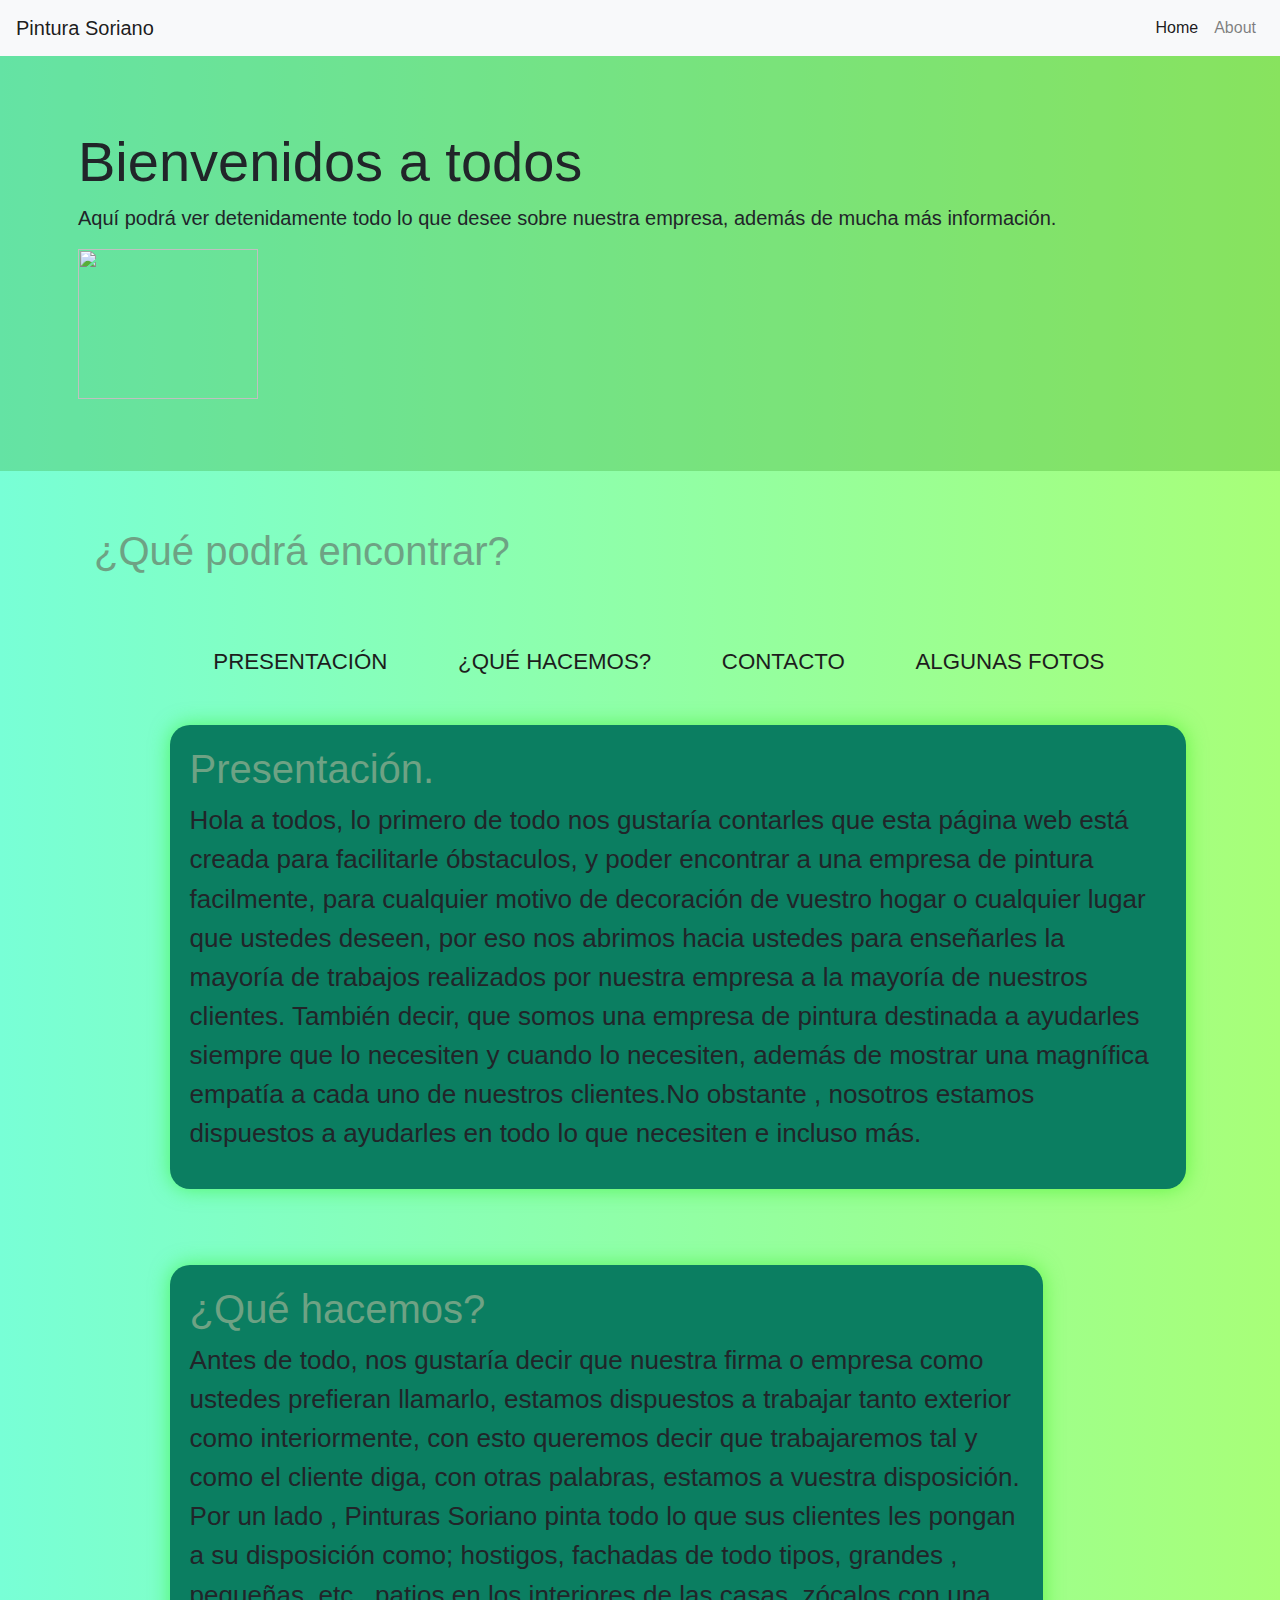
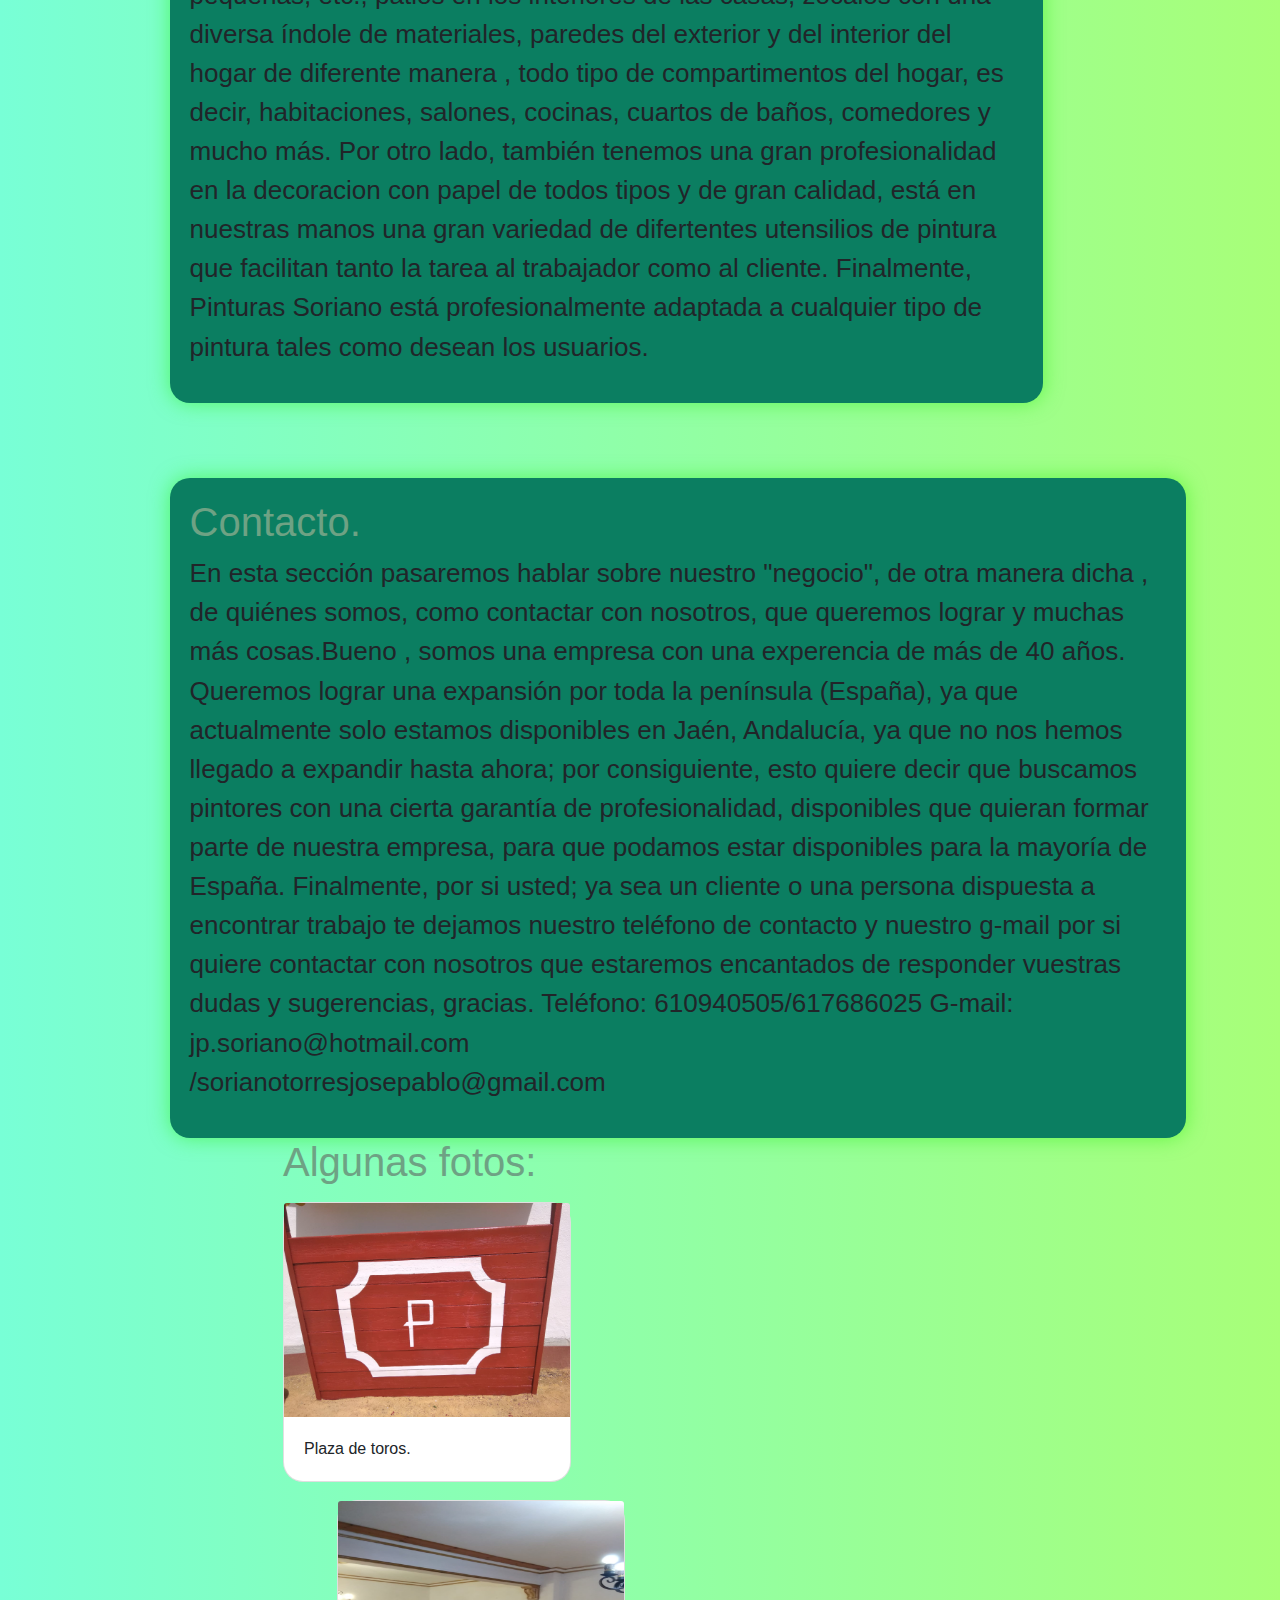
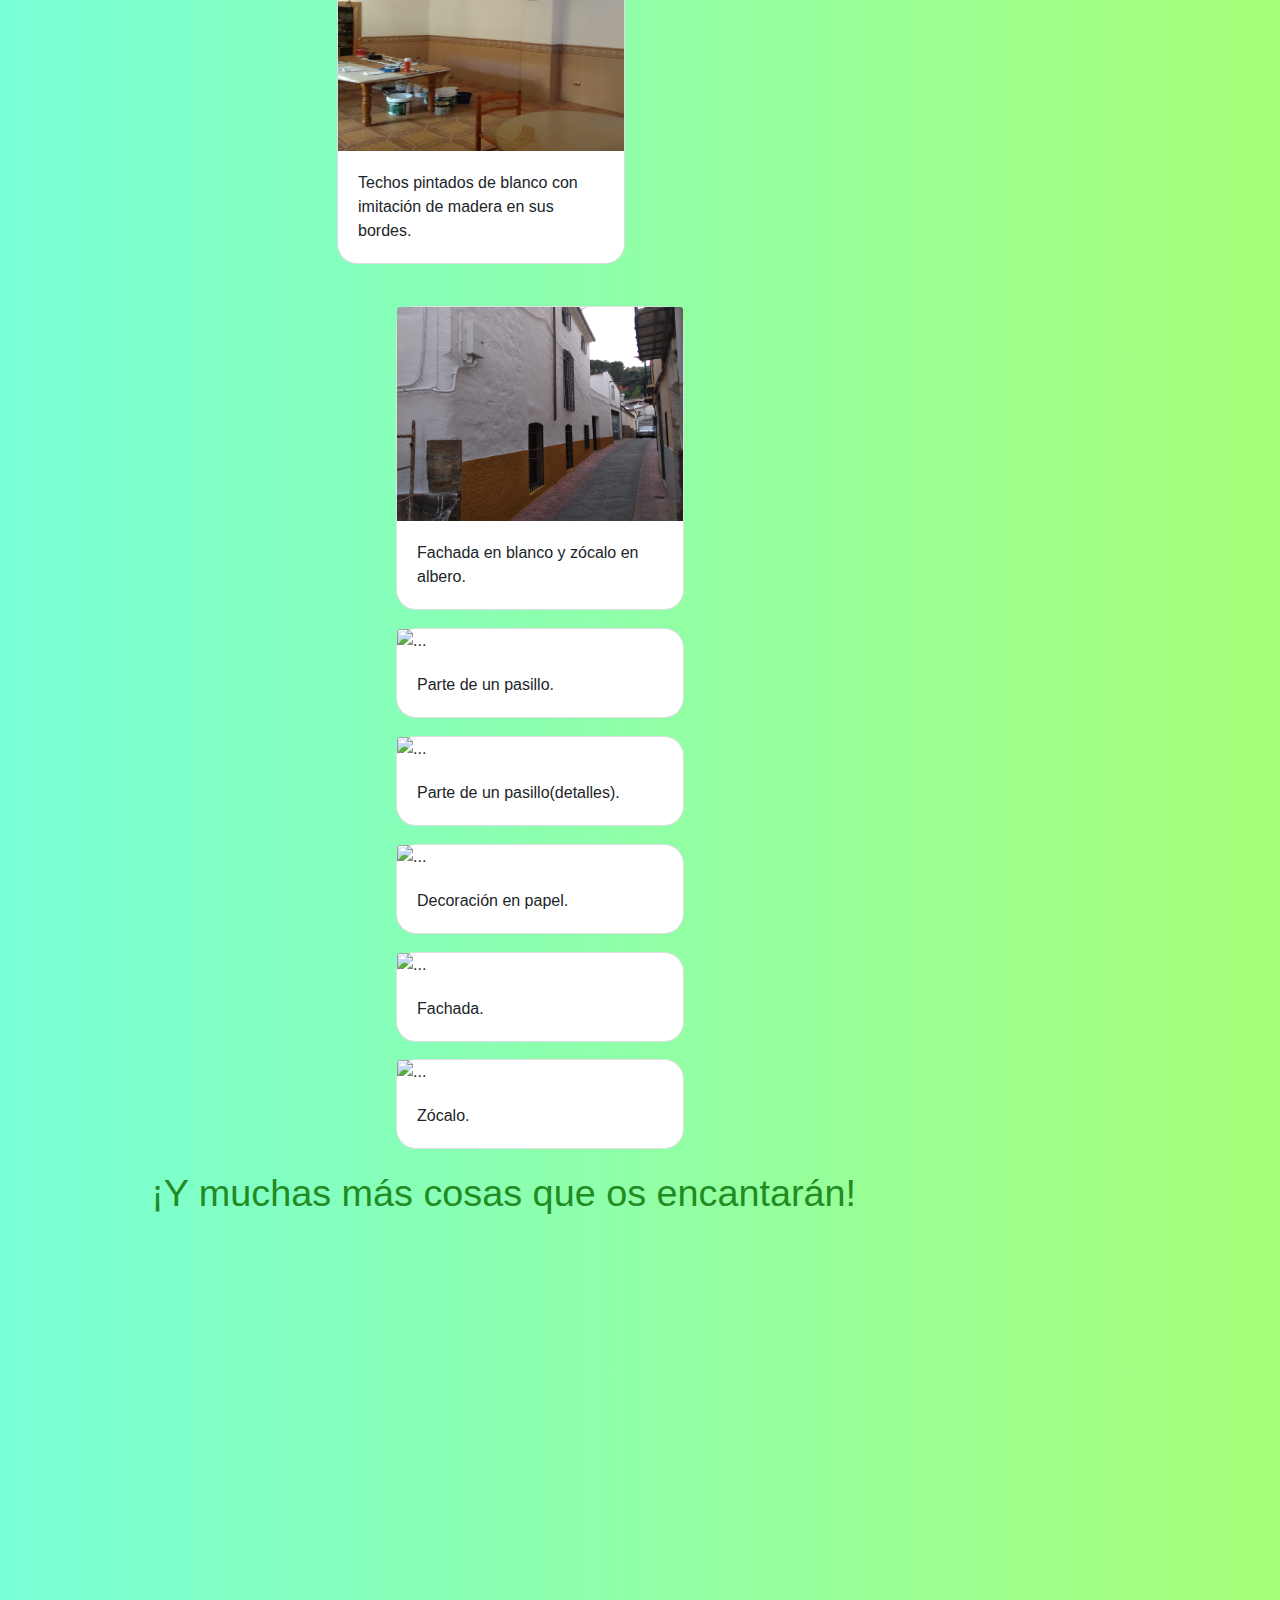
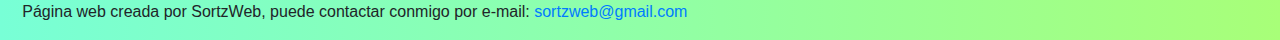
==== commit f7c45127: "Add files via upload" ====
--- a/index.html
+++ b/index.html
@@ -12,19 +12,12 @@
 </head>
 
 <body>
-    <div id="contenido">
-        <header>
-                <div id="title">
-                        <h1 style="margin-left: 32vw">Pinturas Soriano.</h1>
-                </div>
-            <nav>
-                <ul id="Indice" style="display:inline-block">
-                    <li><ins><a href="index.html">Home</a></ins></li>
-                    <li><ins><a href="about.html">About</a></ins></li>
-                </ul>
-            </nav>
-        </header>  
-    </div>
+    <nav class="navbar navbar-expand-lg navbar-light bg-light">
+        <a class="navbar-brand" href="/">Pintura Soriano</a>
+        <button class="navbar-toggler" type="button" data-toggle="collapse" data-target="#navbarNav"
+            aria-controls="navbarNav" aria-expanded="false" aria-label="Toggle navigation">
+            <span class="navbar-toggler-icon"></span>
+        </button>
         <div class="collapse navbar-collapse" id="navbarNav">
             <ul class="navbar-nav ml-auto">
                 <li class="nav-item active">
@@ -43,7 +36,7 @@
             <p class="lead">Aquí podrá ver detenidamente todo lo que desee sobre nuestra empresa, además de mucha más
             información.
             </p>
-            <img id="Picture6" src="imagenes_web/logo5.png" height="150px" width="180px"> 
+            <img id="Picture6" src="https://mail.google.com/mail/u/0?ui=2&ik=6dd5a98379&attid=0.1&permmsgid=msg-f:1640430578605110797&th=16c3faeb7c72360d&view=fimg&sz=s0-l75-ft&attbid=ANGjdJ_Pv4qBrETMGSO21mYqCPhhj9Gx5BCGwYhBIL88S15S238s8sMmJ6w7oD5BLLBYuFNZfU1z66NKoGl9Lyjohjrxc5P_lz6nUTz4ws2hIXgsyKXEtLELQcTdvwo&disp=emb&realattid=ii_jyox3f0o0" height="150px" width="180px"> 
             
         </div>
     </div>
@@ -173,6 +166,40 @@
                                         <p class="card-text">Fachada en blanco y zócalo en albero.</p>
                                     </div>
                         </div>
+                                                
+                        <div id="Media12" class="card" style="width: 18rem;">
+                                <img src="imagenes_web/1.jpeg" class="card-img-top" alt="...">
+                                    <div class="card-body" >
+                                        <p class="card-text">Parte de un pasillo.</p>
+                                    </div>
+                        </div>
+                                    <div id="Media13" class="card" style="width: 18rem;">
+                                <img src="imagenes_web/2.jpeg" class="card-img-top" alt="...">
+                                    <div class="card-body" >
+                                        <p class="card-text">Parte de un pasillo(detalles).</p>
+                                    </div>
+                        </div>
+                                                </div>
+                                    <div id="Media14" class="card" style="width: 18rem;">
+                                <img src="imagenes_web/3.jpeg" class="card-img-top" alt="...">
+                                    <div class="card-body" >
+                                        <p class="card-text">Decoración en papel.</p>
+                                    </div>
+                        </div>
+                                                </div>
+                                    <div id="Media15" class="card" style="width: 18rem;">
+                                <img src="imagenes_web/4.jpg" class="card-img-top" alt="...">
+                                    <div class="card-body" >
+                                        <p class="card-text">Fachada.</p>
+                                    </div>
+                        </div>
+                                                                        </div>
+                                    <div id="Media16" class="card" style="width: 18rem;">
+                                <img src="imagenes_web/5.JPG" class="card-img-top" alt="...">
+                                    <div class="card-body" >
+                                        <p class="card-text">Zócalo.</p>
+                                    </div>
+                        </div>
                     </p>
                     <p id="Final3">¡Y muchas más cosas que os encantarán!</p>
                 </article>
@@ -183,4 +210,4 @@
         </aside>
 </body>
 
-</html>
+</html>--- a/static/css/stylesheet2.css
+++ b/static/css/stylesheet2.css
@@ -55,20 +55,6 @@
     padding: 20px;
     box-shadow: 0px 0px 20px rgba(36, 238, 9, 0.5);
 }
-body div header nav ul li
-{
-    font-size: 3vw;
-    display: inline-block;
-    margin= auto;
-    cursor: pointer;
-    margin-left: 16.56vw;
-    font-family: fantasy;
-    padding: 5px;
-    transition: all 0.5s linear;
-    -webkit-transition:all 0.5s linear;
-    -moz-transition: all 0.5s linear;
-    -o-transition: all 0.5s linear;
-}
 
 #Picture5
 {
@@ -117,6 +103,37 @@
     margin-top: 2ch;
     border-radius: 20px;
 }
+#Media12
+{
+    margin-left: 44vh;
+    margin-top: 2ch;
+    border-radius: 20px;
+
+}
+#Media13
+{
+    margin-left: 44vh;
+    margin-top: 2ch;
+    border-radius: 20px;
+}
+#Media14
+{
+    margin-left: 44vh;
+    margin-top: 2ch;
+    border-radius: 20px;
+}
+#Media15
+{
+    margin-left: 44vh;
+    margin-top: 2ch;
+    border-radius: 20px;
+}
+#Media16
+{
+    margin-left: 44vh;
+    margin-top: 2ch;
+    border-radius: 20px;
+}
 #Media6
 {
     position: absolute;
@@ -156,4 +173,4 @@
     font-size: 1cm;
     top: 600vh;
     left: 25vw;
-}
+}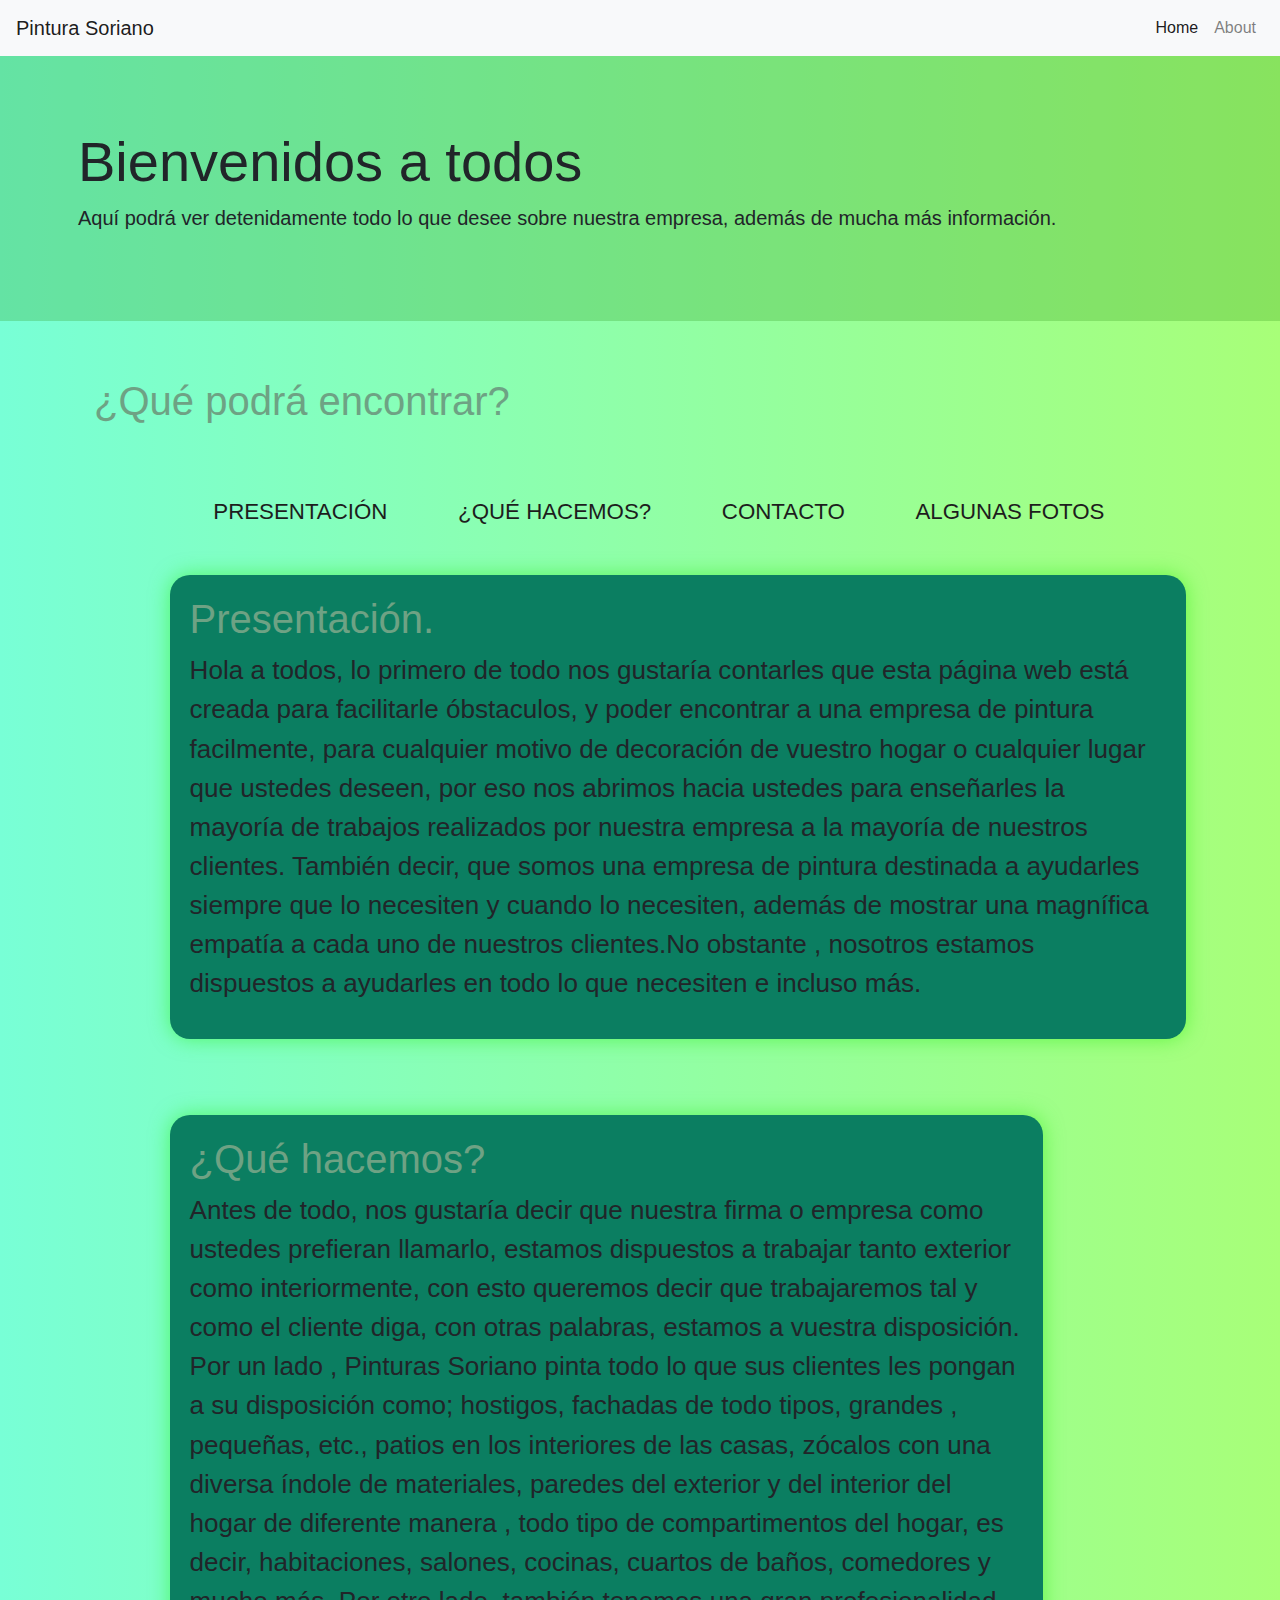
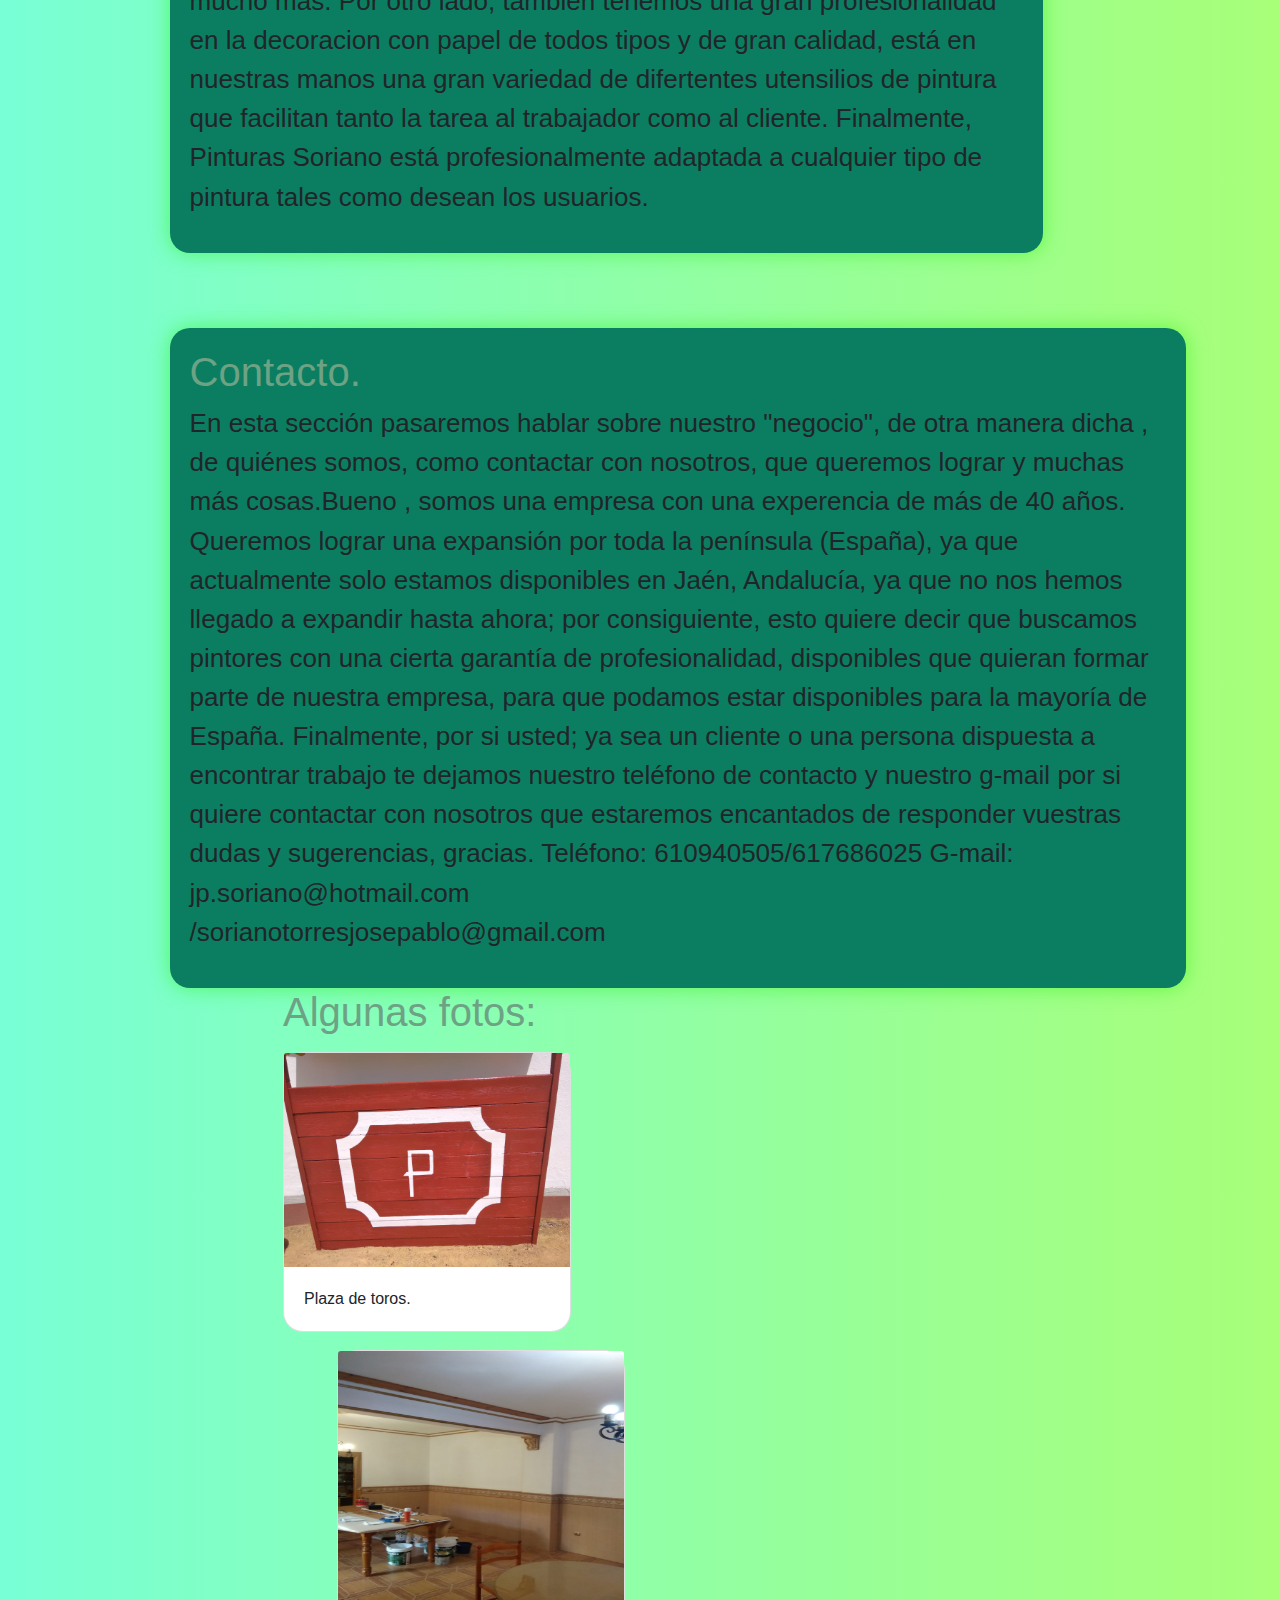
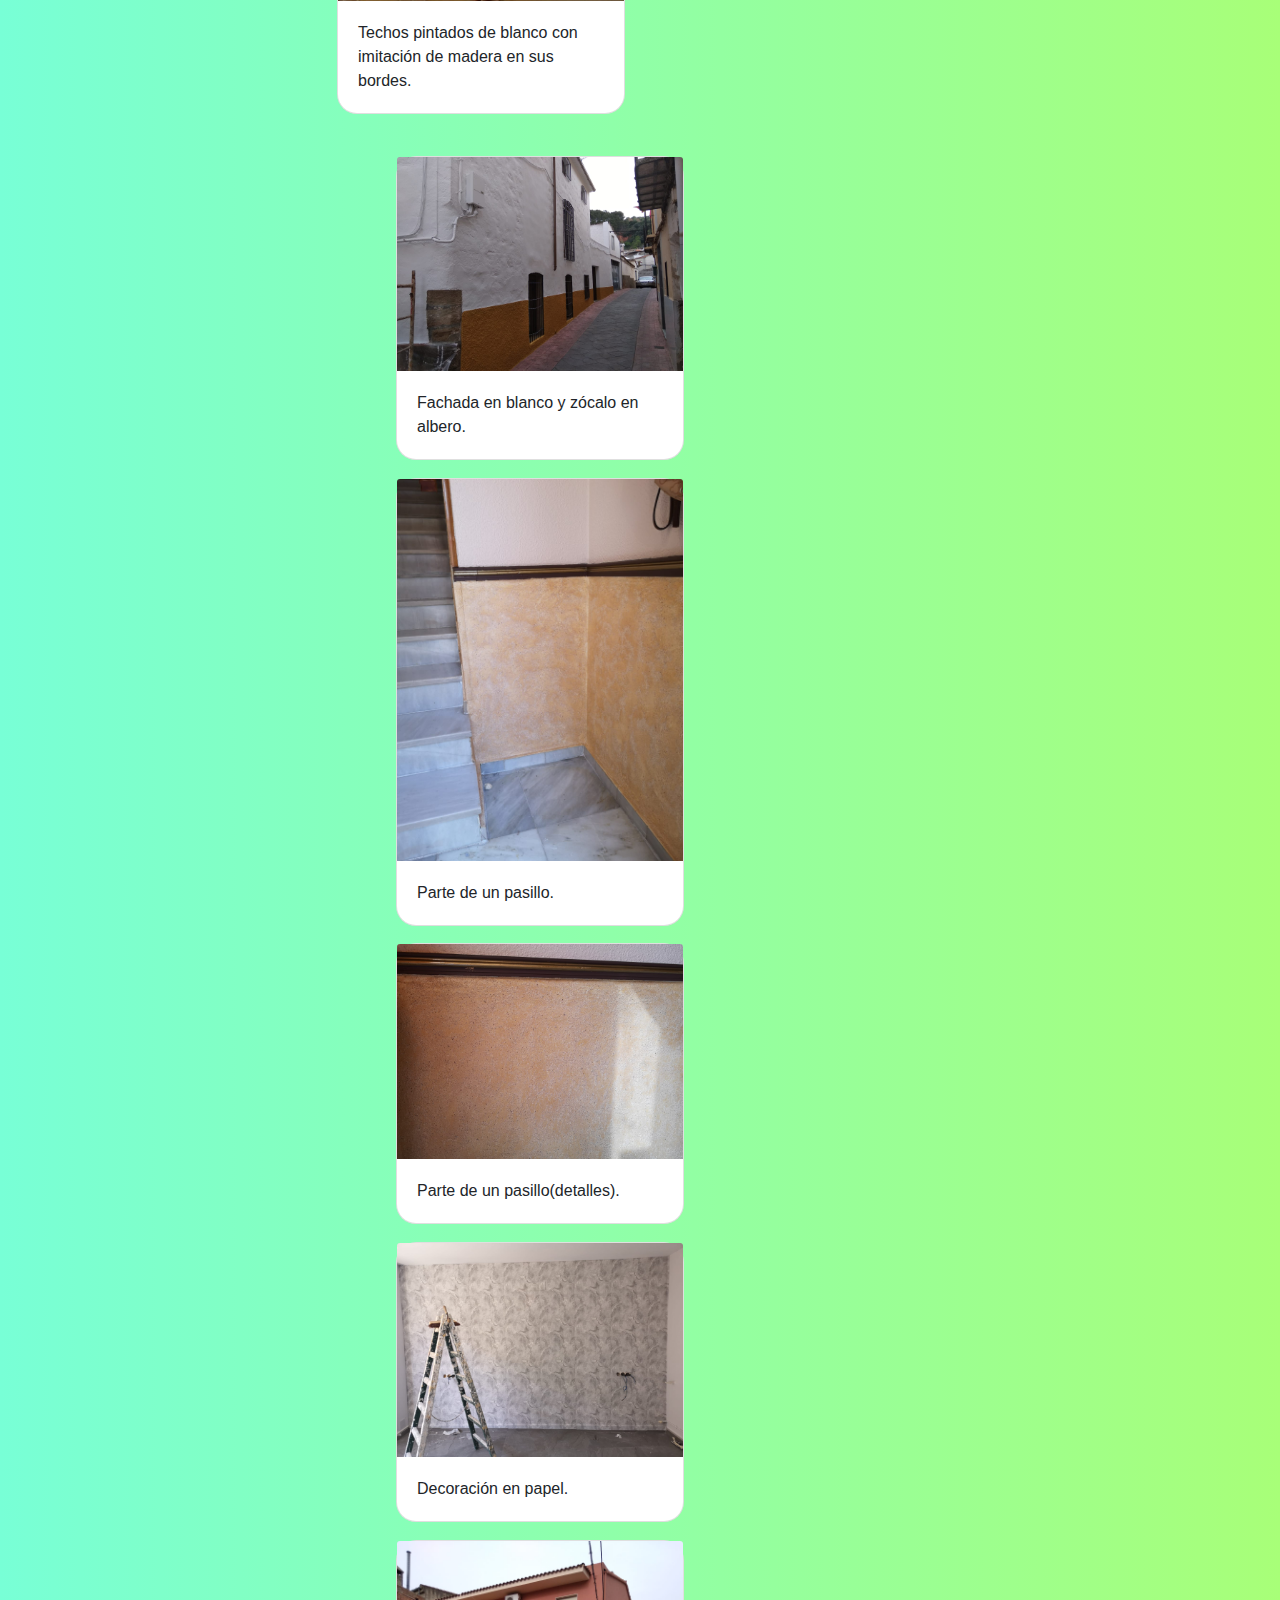
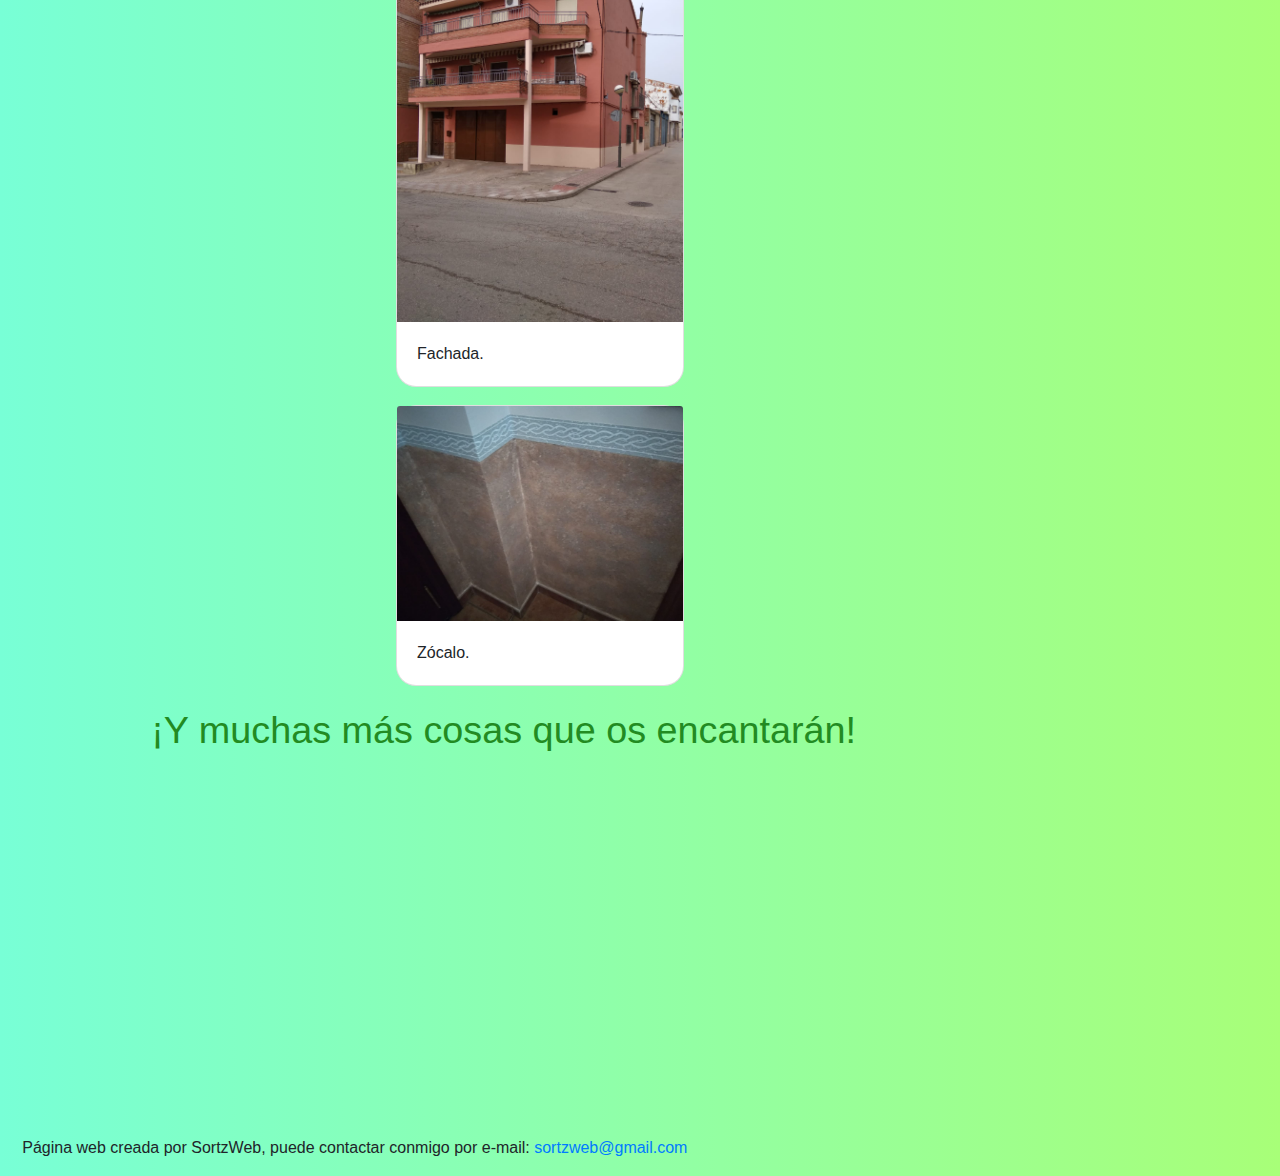
==== commit 8b856a9a: "Update index.html" ====
--- a/index.html
+++ b/index.html
@@ -36,7 +36,7 @@
             <p class="lead">Aquí podrá ver detenidamente todo lo que desee sobre nuestra empresa, además de mucha más
             información.
             </p>
-            <img id="Picture6" src="https://mail.google.com/mail/u/0?ui=2&ik=6dd5a98379&attid=0.1&permmsgid=msg-f:1640430578605110797&th=16c3faeb7c72360d&view=fimg&sz=s0-l75-ft&attbid=ANGjdJ_Pv4qBrETMGSO21mYqCPhhj9Gx5BCGwYhBIL88S15S238s8sMmJ6w7oD5BLLBYuFNZfU1z66NKoGl9Lyjohjrxc5P_lz6nUTz4ws2hIXgsyKXEtLELQcTdvwo&disp=emb&realattid=ii_jyox3f0o0" height="150px" width="180px"> 
+       
             
         </div>
     </div>
@@ -210,4 +210,4 @@
         </aside>
 </body>
 
-</html>+</html>
